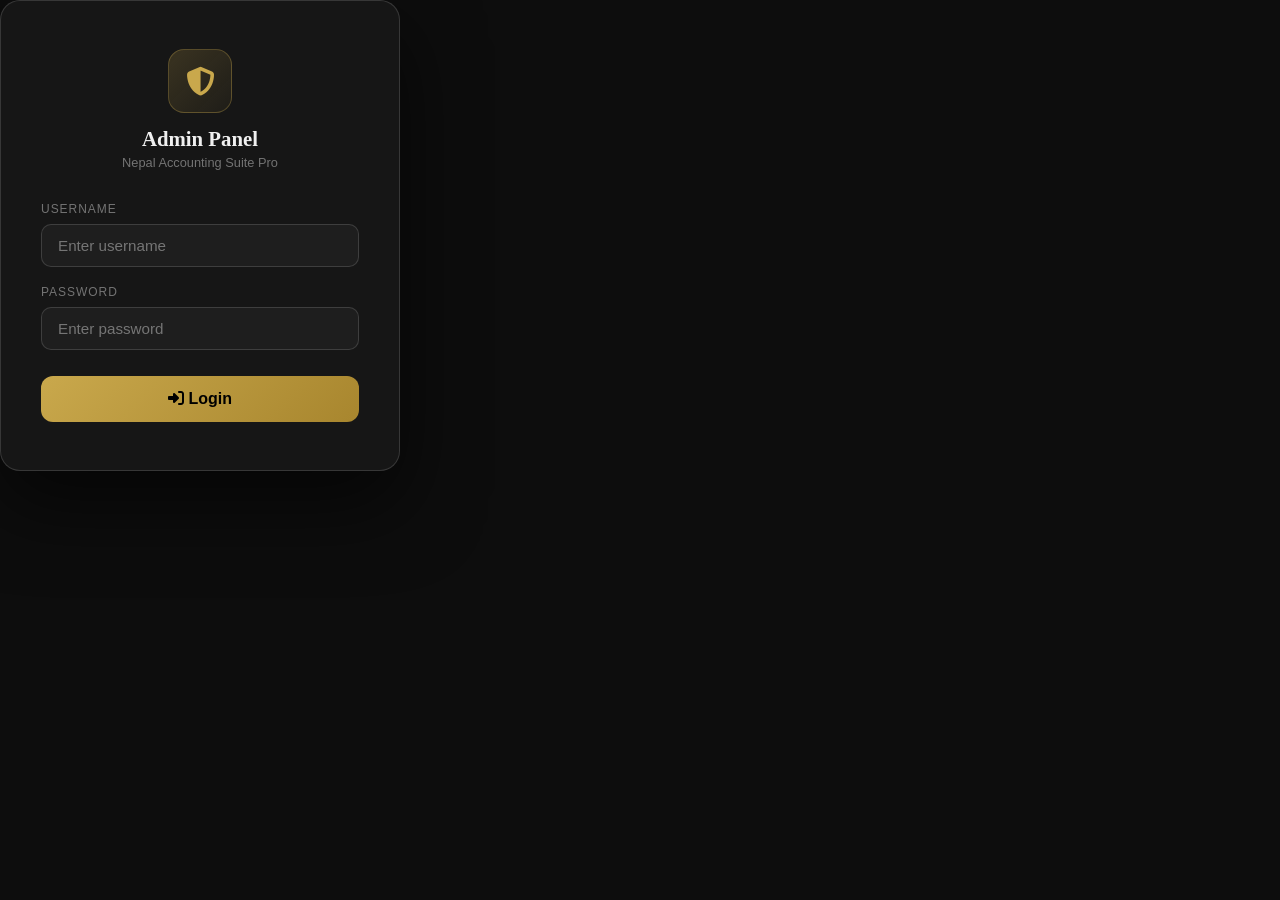
==== admin.html @ 97085c72 "Create admin.html" ====
<!DOCTYPE html>

<html lang="en">
<head>
  <meta charset="UTF-8" />
  <meta name="viewport" content="width=device-width, initial-scale=1.0" />
  <title>Admin Panel | Nepal Accounting Suite</title>
  <link rel="stylesheet" href="https://cdnjs.cloudflare.com/ajax/libs/font-awesome/6.4.2/css/all.min.css" />
  <style>
    :root {
      --bg: #0d0d0d;
      --card: #161616;
      --card2: #1e1e1e;
      --border: rgba(255,255,255,.08);
      --border2: rgba(255,255,255,.14);
      --gold: #c9a84c;
      --gold2: #e8c96a;
      --green: #4caf7d;
      --red: #e05a5a;
      --blue: #5a9ee0;
      --white: #f0f0f0;
      --muted: rgba(255,255,255,.4);
      --ff-head: 'Georgia', serif;
      --ff-body: 'Segoe UI', sans-serif;
      --ff-mono: 'Courier New', monospace;
    }
    * { box-sizing: border-box; margin: 0; padding: 0; }
    body { background: var(--bg); color: var(--white); font-family: var(--ff-body); min-height: 100vh; }

```
/* ── LOGIN SCREEN ── */
#login-screen {
  position: fixed; inset: 0; background: var(--bg);
  display: flex; align-items: center; justify-content: center;
  z-index: 9999; flex-direction: column; gap: 0;
}
.login-box {
  background: var(--card); border: 1px solid var(--border2);
  border-radius: 20px; padding: 48px 40px; width: 100%; max-width: 400px;
  box-shadow: 0 32px 80px rgba(0,0,0,.6);
}
.login-logo {
  text-align: center; margin-bottom: 32px;
}
.login-logo .ll-icon {
  width: 64px; height: 64px; border-radius: 16px;
  background: linear-gradient(135deg, rgba(201,168,76,.2), rgba(201,168,76,.05));
  border: 1px solid rgba(201,168,76,.3);
  display: flex; align-items: center; justify-content: center;
  font-size: 1.8rem; margin: 0 auto 14px; color: var(--gold);
}
.login-logo h2 { font-family: var(--ff-head); font-size: 1.3rem; color: var(--white); }
.login-logo p { font-size: .8rem; color: var(--muted); margin-top: 4px; }
.login-fg { margin-bottom: 18px; }
.login-fg label { display: block; font-size: .75rem; color: var(--muted); text-transform: uppercase; letter-spacing: .08em; margin-bottom: 8px; }
.login-fg input {
  width: 100%; background: var(--card2); border: 1px solid var(--border2);
  border-radius: 10px; padding: 12px 16px; color: var(--white);
  font-size: .95rem; outline: none; transition: border-color .2s;
}
.login-fg input:focus { border-color: var(--gold); }
.login-btn {
  width: 100%; padding: 14px; border-radius: 12px;
  background: linear-gradient(135deg, var(--gold), #a8862e);
  border: none; color: #000; font-weight: 700; font-size: 1rem;
  cursor: pointer; transition: all .2s; margin-top: 8px;
}
.login-btn:hover { transform: translateY(-2px); box-shadow: 0 8px 24px rgba(201,168,76,.3); }
.login-err { color: var(--red); font-size: .82rem; text-align: center; margin-top: 12px; display: none; }

/* ── ADMIN LAYOUT ── */
#admin-panel { display: none; }
.admin-nav {
  background: var(--card); border-bottom: 1px solid var(--border);
  padding: 14px 28px; display: flex; align-items: center;
  justify-content: space-between; position: sticky; top: 0; z-index: 100;
}
.admin-nav .an-logo { font-family: var(--ff-head); font-size: 1.1rem; color: var(--gold); display: flex; align-items: center; gap: 10px; }
.admin-nav .an-logo i { font-size: .9rem; }
.admin-nav .an-right { display: flex; align-items: center; gap: 12px; }
.an-fy-badge { background: rgba(201,168,76,.12); border: 1px solid rgba(201,168,76,.25); border-radius: 20px; padding: 4px 14px; font-size: .75rem; color: var(--gold); font-weight: 600; }
.btn-logout { background: rgba(224,90,90,.1); border: 1px solid rgba(224,90,90,.2); color: var(--red); border-radius: 8px; padding: 7px 14px; font-size: .78rem; cursor: pointer; transition: all .2s; }
.btn-logout:hover { background: rgba(224,90,90,.2); }
.btn-save-all { background: linear-gradient(135deg, var(--gold), #a8862e); border: none; color: #000; border-radius: 8px; padding: 8px 20px; font-size: .82rem; font-weight: 700; cursor: pointer; transition: all .2s; display: flex; align-items: center; gap: 6px; }
.btn-save-all:hover { transform: translateY(-1px); box-shadow: 0 4px 16px rgba(201,168,76,.3); }

.admin-body { max-width: 1100px; margin: 0 auto; padding: 32px 24px; }

/* Alert banner */
.alert-banner {
  background: rgba(76,175,125,.08); border: 1px solid rgba(76,175,125,.2);
  border-radius: 12px; padding: 14px 20px; display: flex; align-items: center;
  gap: 12px; margin-bottom: 28px; font-size: .85rem; color: var(--green);
  display: none;
}
.alert-banner.show { display: flex; }

/* Section cards */
.admin-section { margin-bottom: 28px; }
.as-header {
  display: flex; align-items: center; justify-content: space-between;
  margin-bottom: 16px;
}
.as-title {
  display: flex; align-items: center; gap: 10px;
  font-family: var(--ff-head); font-size: 1.05rem; color: var(--white);
}
.as-title i { color: var(--gold); font-size: .9rem; }
.as-badge { font-size: .68rem; color: var(--muted); background: var(--card2); border: 1px solid var(--border); border-radius: 20px; padding: 3px 10px; }

.admin-card {
  background: var(--card); border: 1px solid var(--border);
  border-radius: 16px; padding: 24px; transition: border-color .2s;
}
.admin-card:hover { border-color: rgba(201,168,76,.2); }

/* Form fields */
.ag { display: grid; gap: 16px; }
.ag-2 { grid-template-columns: 1fr 1fr; }
.ag-3 { grid-template-columns: 1fr 1fr 1fr; }
.ag-4 { grid-template-columns: 1fr 1fr 1fr 1fr; }
.fg { }
.fg label {
  display: block; font-size: .72rem; color: var(--muted);
  text-transform: uppercase; letter-spacing: .08em; margin-bottom: 8px;
}
.fg input, .fg select {
  width: 100%; background: var(--card2); border: 1px solid var(--border2);
  border-radius: 10px; padding: 10px 14px; color: var(--white);
  font-size: .92rem; outline: none; transition: border-color .2s;
}
.fg input:focus, .fg select:focus { border-color: var(--gold); }
.fg .hint { font-size: .7rem; color: var(--muted); margin-top: 5px; }

/* Slab table */
.slab-table { width: 100%; border-collapse: collapse; margin-top: 8px; }
.slab-table th { font-size: .68rem; color: var(--muted); text-transform: uppercase; letter-spacing: .06em; padding: 8px 12px; text-align: left; border-bottom: 1px solid var(--border); }
.slab-table td { padding: 8px 12px; border-bottom: 1px solid rgba(255,255,255,.03); }
.slab-table input {
  background: var(--card2); border: 1px solid var(--border2); border-radius: 8px;
  padding: 7px 10px; color: var(--white); font-size: .85rem; width: 100%;
  outline: none; transition: border-color .2s;
}
.slab-table input:focus { border-color: var(--gold); }
.slab-row-label { font-size: .82rem; color: var(--muted); }

/* TDS rows */
.tds-grid { display: grid; grid-template-columns: 1fr 1fr; gap: 12px; }
.tds-item { background: var(--card2); border: 1px solid var(--border); border-radius: 10px; padding: 14px; }
.tds-item label { font-size: .7rem; color: var(--muted); text-transform: uppercase; letter-spacing: .06em; margin-bottom: 8px; display: block; }
.tds-item input {
  width: 100%; background: var(--bg); border: 1px solid var(--border2);
  border-radius: 8px; padding: 8px 12px; color: var(--gold);
  font-size: 1rem; font-weight: 700; font-family: var(--ff-mono);
  outline: none; transition: border-color .2s;
}
.tds-item input:focus { border-color: var(--gold); }

/* Divider */
.divider { height: 1px; background: var(--border); margin: 20px 0; }

/* Toast */
.toast {
  position: fixed; bottom: 30px; left: 50%;
  transform: translateX(-50%) translateY(20px);
  background: var(--card2); border: 1px solid rgba(76,175,125,.3);
  border-radius: 12px; padding: 12px 24px; font-size: .85rem;
  color: var(--green); z-index: 9999; opacity: 0;
  transition: all .3s; pointer-events: none;
  display: flex; align-items: center; gap: 8px;
  box-shadow: 0 8px 32px rgba(0,0,0,.5);
}
.toast.show { opacity: 1; transform: translateX(-50%) translateY(0); }

/* Change log */
.changelog { background: var(--card2); border: 1px solid var(--border); border-radius: 12px; padding: 16px; margin-top: 16px; max-height: 200px; overflow-y: auto; }
.changelog-item { font-size: .78rem; color: var(--muted); padding: 4px 0; border-bottom: 1px solid rgba(255,255,255,.03); display: flex; justify-content: space-between; }
.changelog-item span { color: var(--gold); }
.changelog-empty { font-size: .78rem; color: var(--muted); text-align: center; padding: 20px; }

/* Reset button */
.btn-reset { background: rgba(224,90,90,.08); border: 1px solid rgba(224,90,90,.15); color: var(--red); border-radius: 8px; padding: 7px 14px; font-size: .75rem; cursor: pointer; transition: all .2s; }
.btn-reset:hover { background: rgba(224,90,90,.15); }

@media(max-width: 640px) {
  .ag-2, .ag-3, .ag-4 { grid-template-columns: 1fr; }
  .tds-grid { grid-template-columns: 1fr; }
  .admin-body { padding: 16px; }
  .login-box { padding: 32px 24px; margin: 16px; }
}
```

  </style>
</head>
<body>

<div id="toast" class="toast"><i class="fas fa-check-circle"></i><span id="toast-msg">Saved!</span></div>

<!-- ══ LOGIN SCREEN ══ -->

<div id="login-screen">
  <div class="login-box">
    <div class="login-logo">
      <div class="ll-icon"><i class="fas fa-shield-alt"></i></div>
      <h2>Admin Panel</h2>
      <p>Nepal Accounting Suite Pro</p>
    </div>
    <div class="login-fg">
      <label>Username</label>
      <input type="text" id="login-user" placeholder="Enter username" autocomplete="off" />
    </div>
    <div class="login-fg">
      <label>Password</label>
      <input type="password" id="login-pass" placeholder="Enter password" />
    </div>
    <button class="login-btn" onclick="doLogin()"><i class="fas fa-sign-in-alt"></i> Login</button>
    <div class="login-err" id="login-err">❌ Invalid username or password!</div>
  </div>
</div>

<!-- ══ ADMIN PANEL ══ -->

<div id="admin-panel">

  <!-- NAV -->

  <div class="admin-nav">
    <div class="an-logo">
      <i class="fas fa-cog"></i>
      Nepal Accounting Suite — Admin Panel
    </div>
    <div class="an-right">
      <span class="an-fy-badge" id="nav-fy">FY 2082/83</span>
      <button class="btn-save-all" onclick="saveAll()">
        <i class="fas fa-save"></i> Save All Changes
      </button>
      <button class="btn-logout" onclick="doLogout()">
        <i class="fas fa-sign-out-alt"></i> Logout
      </button>
    </div>
  </div>

  <div class="admin-body">

```
<!-- Success alert -->
<div class="alert-banner" id="save-alert">
  <i class="fas fa-check-circle" style="font-size:1.2rem"></i>
  <div>
    <strong>Changes saved successfully!</strong>
    <div style="font-size:.78rem;opacity:.8;margin-top:2px;">ai.html ले अब नयाँ rates use गर्नेछ। Page reload गर्नुस्।</div>
  </div>
</div>

<!-- ══ FISCAL YEAR ══ -->
<div class="admin-section">
  <div class="as-header">
    <div class="as-title"><i class="fas fa-calendar-alt"></i> Fiscal Year Settings</div>
    <span class="as-badge">General</span>
  </div>
  <div class="admin-card">
    <div class="ag ag-3">
      <div class="fg">
        <label>Current Fiscal Year (BS)</label>
        <input type="text" id="cfg-fy" placeholder="2082/83" />
        <div class="hint">e.g. 2082/83</div>
      </div>
      <div class="fg">
        <label>FY Start Date (BS)</label>
        <input type="text" id="cfg-fy-start" placeholder="Shrawan 1, 2082" />
      </div>
      <div class="fg">
        <label>FY End Date (BS)</label>
        <input type="text" id="cfg-fy-end" placeholder="Ashadh 31, 2083" />
      </div>
    </div>
  </div>
</div>

<!-- ══ VAT ══ -->
<div class="admin-section">
  <div class="as-header">
    <div class="as-title"><i class="fas fa-receipt"></i> VAT Settings</div>
    <span class="as-badge">VAT Act</span>
  </div>
  <div class="admin-card">
    <div class="ag ag-3">
      <div class="fg">
        <label>VAT Rate %</label>
        <input type="number" id="cfg-vat" placeholder="13" step="0.01" min="0" max="100" />
        <div class="hint">Standard VAT rate</div>
      </div>
      <div class="fg">
        <label>VAT Filing Deadline (गते)</label>
        <input type="number" id="cfg-vat-deadline" placeholder="25" min="1" max="32" />
        <div class="hint">Monthly filing date</div>
      </div>
      <div class="fg">
        <label>Late Interest Rate % (p.a.)</label>
        <input type="number" id="cfg-vat-interest" placeholder="15" step="0.1" min="0" />
        <div class="hint">Annual interest on late payment</div>
      </div>
    </div>
    <div class="divider"></div>
    <div class="ag ag-2">
      <div class="fg">
        <label>Late Penalty Rate % (per month)</label>
        <input type="number" id="cfg-vat-penalty" placeholder="1" step="0.1" min="0" />
      </div>
      <div class="fg">
        <label>VAT Registration Threshold Rs</label>
        <input type="number" id="cfg-vat-threshold" placeholder="5000000" />
        <div class="hint">Annual turnover threshold</div>
      </div>
    </div>
  </div>
</div>

<!-- ══ TDS RATES ══ -->
<div class="admin-section">
  <div class="as-header">
    <div class="as-title"><i class="fas fa-percentage"></i> TDS Rates</div>
    <span class="as-badge">Income Tax Act 2058</span>
  </div>
  <div class="admin-card">
    <div class="tds-grid">
      <div class="tds-item">
        <label>Service — With VAT Bill %</label>
        <input type="number" id="cfg-tds-service-vat" step="0.1" min="0" />
      </div>
      <div class="tds-item">
        <label>Service — Without VAT Bill %</label>
        <input type="number" id="cfg-tds-service-novat" step="0.1" min="0" />
      </div>
      <div class="tds-item">
        <label>Rent %</label>
        <input type="number" id="cfg-tds-rent" step="0.1" min="0" />
      </div>
      <div class="tds-item">
        <label>Interest / Royalty %</label>
        <input type="number" id="cfg-tds-interest" step="0.1" min="0" />
      </div>
      <div class="tds-item">
        <label>Dividend %</label>
        <input type="number" id="cfg-tds-dividend" step="0.1" min="0" />
      </div>
      <div class="tds-item">
        <label>Natural Person Contract %</label>
        <input type="number" id="cfg-tds-person" step="0.1" min="0" />
      </div>
      <div class="tds-item">
        <label>Land/Building Rent %</label>
        <input type="number" id="cfg-tds-land" step="0.1" min="0" />
      </div>
      <div class="tds-item">
        <label>TDS Deposit Deadline (गते)</label>
        <input type="number" id="cfg-tds-deadline" min="1" max="32" />
      </div>
    </div>
  </div>
</div>

<!-- ══ INCOME TAX SLABS ══ -->
<div class="admin-section">
  <div class="as-header">
    <div class="as-title"><i class="fas fa-file-invoice-dollar"></i> Income Tax Slabs</div>
    <span class="as-badge">Income Tax Act 2058</span>
  </div>
  <div class="admin-card">

    <!-- Unmarried -->
    <div style="margin-bottom:20px;">
      <div style="font-size:.82rem;color:var(--gold);font-weight:600;margin-bottom:12px;"><i class="fas fa-user"></i> Unmarried / Single</div>
      <table class="slab-table">
        <thead>
          <tr>
            <th>Slab</th>
            <th>Up to Amount (Rs)</th>
            <th>Tax Rate %</th>
          </tr>
        </thead>
        <tbody id="slab-unmarried">
          <!-- Dynamically filled -->
        </tbody>
      </table>
    </div>

    <div class="divider"></div>

    <!-- Married -->
    <div>
      <div style="font-size:.82rem;color:var(--blue);font-weight:600;margin-bottom:12px;"><i class="fas fa-users"></i> Married / Couple</div>
      <table class="slab-table">
        <thead>
          <tr>
            <th>Slab</th>
            <th>Up to Amount (Rs)</th>
            <th>Tax Rate %</th>
          </tr>
        </thead>
        <tbody id="slab-married">
          <!-- Dynamically filled -->
        </tbody>
      </table>
    </div>

  </div>
</div>

<!-- ══ PF / SSF ══ -->
<div class="admin-section">
  <div class="as-header">
    <div class="as-title"><i class="fas fa-piggy-bank"></i> PF / SSF Rates</div>
    <span class="as-badge">Labor Act</span>
  </div>
  <div class="admin-card">
    <div class="ag ag-4">
      <div class="fg">
        <label>PF Employee %</label>
        <input type="number" id="cfg-pf-emp" step="0.1" min="0" />
        <div class="hint">Employee contribution</div>
      </div>
      <div class="fg">
        <label>PF Employer %</label>
        <input type="number" id="cfg-pf-empl" step="0.1" min="0" />
        <div class="hint">Employer contribution</div>
      </div>
      <div class="fg">
        <label>SSF Employee %</label>
        <input type="number" id="cfg-ssf-emp" step="0.1" min="0" />
      </div>
      <div class="fg">
        <label>SSF Employer %</label>
        <input type="number" id="cfg-ssf-empl" step="0.1" min="0" />
      </div>
    </div>
  </div>
</div>

<!-- ══ CORPORATE TAX ══ -->
<div class="admin-section">
  <div class="as-header">
    <div class="as-title"><i class="fas fa-building"></i> Corporate Tax Rates</div>
    <span class="as-badge">Income Tax Act</span>
  </div>
  <div class="admin-card">
    <div class="ag ag-3">
      <div class="fg">
        <label>Normal Company %</label>
        <input type="number" id="cfg-corp-normal" step="0.1" min="0" />
      </div>
      <div class="fg">
        <label>Special Industry %</label>
        <input type="number" id="cfg-corp-special" step="0.1" min="0" />
        <div class="hint">Manufacturing, IT, etc.</div>
      </div>
      <div class="fg">
        <label>Bank / Financial %</label>
        <input type="number" id="cfg-corp-bank" step="0.1" min="0" />
      </div>
    </div>
  </div>
</div>

<!-- ══ ADVANCE TAX ══ -->
<div class="admin-section">
  <div class="as-header">
    <div class="as-title"><i class="fas fa-calendar-check"></i> Advance Tax Schedule</div>
    <span class="as-badge">Quarterly</span>
  </div>
  <div class="admin-card">
    <div class="ag ag-3">
      <div class="fg">
        <label>Q1 Cumulative % (Poush end)</label>
        <input type="number" id="cfg-at-q1" step="1" min="0" max="100" />
      </div>
      <div class="fg">
        <label>Q2 Cumulative % (Chaitra end)</label>
        <input type="number" id="cfg-at-q2" step="1" min="0" max="100" />
      </div>
      <div class="fg">
        <label>Q3 Cumulative % (Ashadh end)</label>
        <input type="number" id="cfg-at-q3" step="1" min="0" max="100" />
      </div>
    </div>
  </div>
</div>

<!-- ══ DEPRECIATION RATES ══ -->
<div class="admin-section">
  <div class="as-header">
    <div class="as-title"><i class="fas fa-chart-line"></i> Depreciation Rates (WDV)</div>
    <span class="as-badge">Income Tax Act Schedule</span>
  </div>
  <div class="admin-card">
    <div class="ag ag-3">
      <div class="fg">
        <label>Building %</label>
        <input type="number" id="cfg-dep-building" step="0.1" min="0" />
      </div>
      <div class="fg">
        <label>Vehicle %</label>
        <input type="number" id="cfg-dep-vehicle" step="0.1" min="0" />
      </div>
      <div class="fg">
        <label>Machinery %</label>
        <input type="number" id="cfg-dep-machinery" step="0.1" min="0" />
      </div>
      <div class="fg">
        <label>Furniture / Computer %</label>
        <input type="number" id="cfg-dep-furniture" step="0.1" min="0" />
      </div>
      <div class="fg">
        <label>Intangibles %</label>
        <input type="number" id="cfg-dep-intangible" step="0.1" min="0" />
      </div>
    </div>
  </div>
</div>

<!-- ══ NPA RATES ══ -->
<div class="admin-section">
  <div class="as-header">
    <div class="as-title"><i class="fas fa-exclamation-triangle"></i> NPA Provision Rates</div>
    <span class="as-badge">NRB Guidelines</span>
  </div>
  <div class="admin-card">
    <div class="ag ag-3">
      <div class="fg">
        <label>Pass (< 30 days) %</label>
        <input type="number" id="cfg-npa-pass" step="0.1" min="0" />
      </div>
      <div class="fg">
        <label>Watchlist (30-90 days) %</label>
        <input type="number" id="cfg-npa-watch" step="0.1" min="0" />
      </div>
      <div class="fg">
        <label>Substandard (90-180 days) %</label>
        <input type="number" id="cfg-npa-sub" step="0.1" min="0" />
      </div>
      <div class="fg">
        <label>Doubtful (180-365 days) %</label>
        <input type="number" id="cfg-npa-doubt" step="0.1" min="0" />
      </div>
      <div class="fg">
        <label>Bad/Loss (> 365 days) %</label>
        <input type="number" id="cfg-npa-bad" step="0.1" min="0" />
      </div>
    </div>
  </div>
</div>

<!-- ══ CHANGE LOG ══ -->
<div class="admin-section">
  <div class="as-header">
    <div class="as-title"><i class="fas fa-history"></i> Change Log</div>
    <button class="btn-reset" onclick="clearLog()"><i class="fas fa-trash"></i> Clear Log</button>
  </div>
  <div class="changelog" id="changelog">
    <div class="changelog-empty">No changes yet.</div>
  </div>
</div>

<!-- Reset to defaults -->
<div style="text-align:center;margin-top:8px;margin-bottom:40px;">
  <button class="btn-reset" onclick="resetDefaults()" style="padding:10px 24px;">
    <i class="fas fa-undo"></i> Reset All to Default Values
  </button>
</div>
```

  </div>
</div>

<script>
/* ══ DEFAULT VALUES ══ */
const DEFAULTS = {
  fy: '2082/83',
  fyStart: 'Shrawan 1, 2082',
  fyEnd: 'Ashadh 31, 2083',

  vat: 13,
  vatDeadline: 25,
  vatInterest: 15,
  vatPenalty: 1,
  vatThreshold: 5000000,

  tdsServiceVat: 1.5,
  tdsServiceNoVat: 15,
  tdsRent: 10,
  tdsInterest: 15,
  tdsDividend: 5,
  tdsPerson: 25,
  tdsLand: 1,
  tdsDeadline: 25,

  slabsU: [
    { label: 'Slab 1', upto: 500000, rate: 1 },
    { label: 'Slab 2', upto: 200000, rate: 10 },
    { label: 'Slab 3', upto: 300000, rate: 20 },
    { label: 'Slab 4', upto: 1000000, rate: 30 },
    { label: 'Slab 5', upto: 3000000, rate: 36 },
    { label: 'Slab 6 (Above)', upto: 0, rate: 39 },
  ],
  slabsM: [
    { label: 'Slab 1', upto: 600000, rate: 1 },
    { label: 'Slab 2', upto: 200000, rate: 10 },
    { label: 'Slab 3', upto: 300000, rate: 20 },
    { label: 'Slab 4', upto: 900000, rate: 30 },
    { label: 'Slab 5', upto: 3000000, rate: 36 },
    { label: 'Slab 6 (Above)', upto: 0, rate: 39 },
  ],

  pfEmp: 11,
  pfEmpl: 20,
  ssfEmp: 11,
  ssfEmpl: 20,

  corpNormal: 25,
  corpSpecial: 20,
  corpBank: 30,

  atQ1: 40,
  atQ2: 70,
  atQ3: 100,

  depBuilding: 5,
  depVehicle: 20,
  depMachinery: 15,
  depFurniture: 25,
  depIntangible: 7,

  npaPass: 1,
  npaWatch: 5,
  npaSub: 25,
  npaDoubt: 50,
  npaBad: 100,
};

/* ══ AUTH ══ */
const ADMIN_USER = 'kushal';
const ADMIN_PASS = 'kushal';

function doLogin() {
  const user = document.getElementById('login-user').value.trim();
  const pass = document.getElementById('login-pass').value.trim();
  if (user === ADMIN_USER && pass === ADMIN_PASS) {
    document.getElementById('login-screen').style.display = 'none';
    document.getElementById('admin-panel').style.display = 'block';
    loadValues();
  } else {
    document.getElementById('login-err').style.display = 'block';
    setTimeout(() => document.getElementById('login-err').style.display = 'none', 3000);
  }
}

document.addEventListener('keypress', e => {
  if (e.key === 'Enter' && document.getElementById('login-screen').style.display !== 'none') doLogin();
});

function doLogout() {
  document.getElementById('login-screen').style.display = 'flex';
  document.getElementById('admin-panel').style.display = 'none';
  document.getElementById('login-user').value = '';
  document.getElementById('login-pass').value = '';
}

/* ══ LOAD VALUES ══ */
function loadValues() {
  const cfg = JSON.parse(localStorage.getItem('naps_config') || 'null') || DEFAULTS;

  document.getElementById('cfg-fy').value = cfg.fy || DEFAULTS.fy;
  document.getElementById('cfg-fy-start').value = cfg.fyStart || DEFAULTS.fyStart;
  document.getElementById('cfg-fy-end').value = cfg.fyEnd || DEFAULTS.fyEnd;

  document.getElementById('cfg-vat').value = cfg.vat ?? DEFAULTS.vat;
  document.getElementById('cfg-vat-deadline').value = cfg.vatDeadline ?? DEFAULTS.vatDeadline;
  document.getElementById('cfg-vat-interest').value = cfg.vatInterest ?? DEFAULTS.vatInterest;
  document.getElementById('cfg-vat-penalty').value = cfg.vatPenalty ?? DEFAULTS.vatPenalty;
  document.getElementById('cfg-vat-threshold').value = cfg.vatThreshold ?? DEFAULTS.vatThreshold;

  document.getElementById('cfg-tds-service-vat').value = cfg.tdsServiceVat ?? DEFAULTS.tdsServiceVat;
  document.getElementById('cfg-tds-service-novat').value = cfg.tdsServiceNoVat ?? DEFAULTS.tdsServiceNoVat;
  document.getElementById('cfg-tds-rent').value = cfg.tdsRent ?? DEFAULTS.tdsRent;
  document.getElementById('cfg-tds-interest').value = cfg.tdsInterest ?? DEFAULTS.tdsInterest;
  document.getElementById('cfg-tds-dividend').value = cfg.tdsDividend ?? DEFAULTS.tdsDividend;
  document.getElementById('cfg-tds-person').value = cfg.tdsPerson ?? DEFAULTS.tdsPerson;
  document.getElementById('cfg-tds-land').value = cfg.tdsLand ?? DEFAULTS.tdsLand;
  document.getElementById('cfg-tds-deadline').value = cfg.tdsDeadline ?? DEFAULTS.tdsDeadline;

  document.getElementById('cfg-pf-emp').value = cfg.pfEmp ?? DEFAULTS.pfEmp;
  document.getElementById('cfg-pf-empl').value = cfg.pfEmpl ?? DEFAULTS.pfEmpl;
  document.getElementById('cfg-ssf-emp').value = cfg.ssfEmp ?? DEFAULTS.ssfEmp;
  document.getElementById('cfg-ssf-empl').value = cfg.ssfEmpl ?? DEFAULTS.ssfEmpl;

  document.getElementById('cfg-corp-normal').value = cfg.corpNormal ?? DEFAULTS.corpNormal;
  document.getElementById('cfg-corp-special').value = cfg.corpSpecial ?? DEFAULTS.corpSpecial;
  document.getElementById('cfg-corp-bank').value = cfg.corpBank ?? DEFAULTS.corpBank;

  document.getElementById('cfg-at-q1').value = cfg.atQ1 ?? DEFAULTS.atQ1;
  document.getElementById('cfg-at-q2').value = cfg.atQ2 ?? DEFAULTS.atQ2;
  document.getElementById('cfg-at-q3').value = cfg.atQ3 ?? DEFAULTS.atQ3;

  document.getElementById('cfg-dep-building').value = cfg.depBuilding ?? DEFAULTS.depBuilding;
  document.getElementById('cfg-dep-vehicle').value = cfg.depVehicle ?? DEFAULTS.depVehicle;
  document.getElementById('cfg-dep-machinery').value = cfg.depMachinery ?? DEFAULTS.depMachinery;
  document.getElementById('cfg-dep-furniture').value = cfg.depFurniture ?? DEFAULTS.depFurniture;
  document.getElementById('cfg-dep-intangible').value = cfg.depIntangible ?? DEFAULTS.depIntangible;

  document.getElementById('cfg-npa-pass').value = cfg.npaPass ?? DEFAULTS.npaPass;
  document.getElementById('cfg-npa-watch').value = cfg.npaWatch ?? DEFAULTS.npaWatch;
  document.getElementById('cfg-npa-sub').value = cfg.npaSub ?? DEFAULTS.npaSub;
  document.getElementById('cfg-npa-doubt').value = cfg.npaDoubt ?? DEFAULTS.npaDoubt;
  document.getElementById('cfg-npa-bad').value = cfg.npaBad ?? DEFAULTS.npaBad;

  // Build slab tables
  buildSlabTable('slab-unmarried', cfg.slabsU || DEFAULTS.slabsU);
  buildSlabTable('slab-married', cfg.slabsM || DEFAULTS.slabsM);

  // Update nav FY
  document.getElementById('nav-fy').textContent = 'FY ' + (cfg.fy || DEFAULTS.fy);

  // Load changelog
  renderChangelog();
}

/* ══ SLAB TABLE ══ */
function buildSlabTable(tbodyId, slabs) {
  const tbody = document.getElementById(tbodyId);
  tbody.innerHTML = slabs.map((s, i) => `
    <tr>
      <td class="slab-row-label">${s.label}</td>
      <td><input type="number" id="${tbodyId}-upto-${i}" value="${s.upto}" placeholder="${i === slabs.length-1 ? 'Infinity' : s.upto}" min="0" ${i === slabs.length-1 ? 'disabled style="opacity:.4"' : ''} /></td>
      <td><input type="number" id="${tbodyId}-rate-${i}" value="${s.rate}" step="0.1" min="0" max="100" /></td>
    </tr>`).join('');
}

function getSlabValues(tbodyId, count) {
  const labels = ['Slab 1','Slab 2','Slab 3','Slab 4','Slab 5','Slab 6 (Above)'];
  return Array.from({length: count}, (_, i) => ({
    label: labels[i],
    upto: parseFloat(document.getElementById(`${tbodyId}-upto-${i}`)?.value) || 0,
    rate: parseFloat(document.getElementById(`${tbodyId}-rate-${i}`)?.value) || 0,
  }));
}

/* ══ SAVE ALL ══ */
function saveAll() {
  const cfg = {
    fy: document.getElementById('cfg-fy').value || DEFAULTS.fy,
    fyStart: document.getElementById('cfg-fy-start').value,
    fyEnd: document.getElementById('cfg-fy-end').value,

    vat: parseFloat(document.getElementById('cfg-vat').value) || DEFAULTS.vat,
    vatDeadline: parseInt(document.getElementById('cfg-vat-deadline').value) || 25,
    vatInterest: parseFloat(document.getElementById('cfg-vat-interest').value) || 15,
    vatPenalty: parseFloat(document.getElementById('cfg-vat-penalty').value) || 1,
    vatThreshold: parseFloat(document.getElementById('cfg-vat-threshold').value) || 5000000,

    tdsServiceVat: parseFloat(document.getElementById('cfg-tds-service-vat').value) || 1.5,
    tdsServiceNoVat: parseFloat(document.getElementById('cfg-tds-service-novat').value) || 15,
    tdsRent: parseFloat(document.getElementById('cfg-tds-rent').value) || 10,
    tdsInterest: parseFloat(document.getElementById('cfg-tds-interest').value) || 15,
    tdsDividend: parseFloat(document.getElementById('cfg-tds-dividend').value) || 5,
    tdsPerson: parseFloat(document.getElementById('cfg-tds-person').value) || 25,
    tdsLand: parseFloat(document.getElementById('cfg-tds-land').value) || 1,
    tdsDeadline: parseInt(document.getElementById('cfg-tds-deadline').value) || 25,

    slabsU: getSlabValues('slab-unmarried', 6),
    slabsM: getSlabValues('slab-married', 6),

    pfEmp: parseFloat(document.getElementById('cfg-pf-emp').value) || 11,
    pfEmpl: parseFloat(document.getElementById('cfg-pf-empl').value) || 20,
    ssfEmp: parseFloat(document.getElementById('cfg-ssf-emp').value) || 11,
    ssfEmpl: parseFloat(document.getElementById('cfg-ssf-empl').value) || 20,

    corpNormal: parseFloat(document.getElementById('cfg-corp-normal').value) || 25,
    corpSpecial: parseFloat(document.getElementById('cfg-corp-special').value) || 20,
    corpBank: parseFloat(document.getElementById('cfg-corp-bank').value) || 30,

    atQ1: parseFloat(document.getElementById('cfg-at-q1').value) || 40,
    atQ2: parseFloat(document.getElementById('cfg-at-q2').value) || 70,
    atQ3: parseFloat(document.getElementById('cfg-at-q3').value) || 100,

    depBuilding: parseFloat(document.getElementById('cfg-dep-building').value) || 5,
    depVehicle: parseFloat(document.getElementById('cfg-dep-vehicle').value) || 20,
    depMachinery: parseFloat(document.getElementById('cfg-dep-machinery').value) || 15,
    depFurniture: parseFloat(document.getElementById('cfg-dep-furniture').value) || 25,
    depIntangible: parseFloat(document.getElementById('cfg-dep-intangible').value) || 7,

    npaPass: parseFloat(document.getElementById('cfg-npa-pass').value) || 1,
    npaWatch: parseFloat(document.getElementById('cfg-npa-watch').value) || 5,
    npaSub: parseFloat(document.getElementById('cfg-npa-sub').value) || 25,
    npaDoubt: parseFloat(document.getElementById('cfg-npa-doubt').value) || 50,
    npaBad: parseFloat(document.getElementById('cfg-npa-bad').value) || 100,

    savedAt: new Date().toLocaleString('en-GB'),
  };

  localStorage.setItem('naps_config', JSON.stringify(cfg));

  // Update nav
  document.getElementById('nav-fy').textContent = 'FY ' + cfg.fy;

  // Add to changelog
  addLog(`All rates saved — FY ${cfg.fy} | VAT ${cfg.vat}% | TDS ${cfg.tdsServiceVat}%`);

  // Show alert
  const alert = document.getElementById('save-alert');
  alert.classList.add('show');
  setTimeout(() => alert.classList.remove('show'), 4000);

  showToast('✓ All changes saved!');
}

/* ══ CHANGELOG ══ */
function addLog(msg) {
  const logs = JSON.parse(localStorage.getItem('naps_log') || '[]');
  logs.unshift({ msg, time: new Date().toLocaleString('en-GB') });
  if (logs.length > 20) logs.pop();
  localStorage.setItem('naps_log', JSON.stringify(logs));
  renderChangelog();
}

function renderChangelog() {
  const logs = JSON.parse(localStorage.getItem('naps_log') || '[]');
  const el = document.getElementById('changelog');
  if (logs.length === 0) {
    el.innerHTML = '<div class="changelog-empty">No changes yet.</div>';
    return;
  }
  el.innerHTML = logs.map(l => `
    <div class="changelog-item">
      <span>${l.msg}</span>
      <span style="color:var(--muted);font-size:.7rem">${l.time}</span>
    </div>`).join('');
}

function clearLog() {
  localStorage.removeItem('naps_log');
  renderChangelog();
  showToast('Log cleared!');
}

/* ══ RESET DEFAULTS ══ */
function resetDefaults() {
  if (!confirm('सबै rates default मा reset गर्ने? यो action undo हुँदैन!')) return;
  localStorage.removeItem('naps_config');
  loadValues();
  addLog('Reset to default values');
  showToast('Reset to defaults!');
}

/* ══ TOAST ══ */
function showToast(msg) {
  const t = document.getElementById('toast');
  document.getElementById('toast-msg').textContent = msg;
  t.classList.add('show');
  setTimeout(() => t.classList.remove('show'), 2500);
}
</script>

</body>
</html>
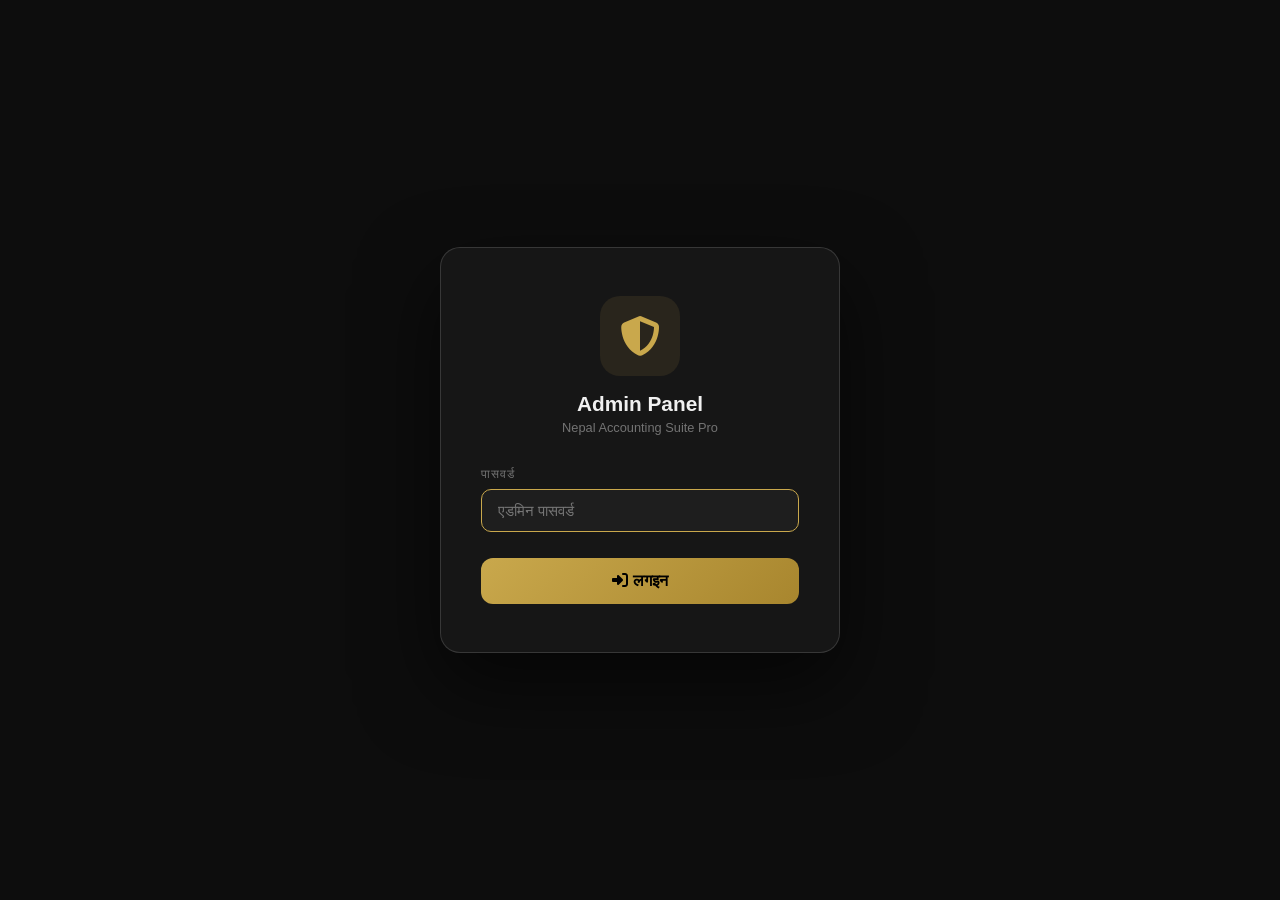
==== commit 62f182e8: "Update admin.html" ====
--- a/admin.html
+++ b/admin.html
@@ -1,10 +1,9 @@
 <!DOCTYPE html>
-
-<html lang="en">
+<html lang="ne">
 <head>
   <meta charset="UTF-8" />
   <meta name="viewport" content="width=device-width, initial-scale=1.0" />
-  <title>Admin Panel | Nepal Accounting Suite</title>
+  <title>Admin Panel - Nepal Accounting Suite</title>
   <link rel="stylesheet" href="https://cdnjs.cloudflare.com/ajax/libs/font-awesome/6.4.2/css/all.min.css" />
   <style>
     :root {
@@ -20,571 +19,469 @@
       --blue: #5a9ee0;
       --white: #f0f0f0;
       --muted: rgba(255,255,255,.4);
-      --ff-head: 'Georgia', serif;
-      --ff-body: 'Segoe UI', sans-serif;
-      --ff-mono: 'Courier New', monospace;
     }
     * { box-sizing: border-box; margin: 0; padding: 0; }
-    body { background: var(--bg); color: var(--white); font-family: var(--ff-body); min-height: 100vh; }
-
-```
-/* ── LOGIN SCREEN ── */
-#login-screen {
-  position: fixed; inset: 0; background: var(--bg);
-  display: flex; align-items: center; justify-content: center;
-  z-index: 9999; flex-direction: column; gap: 0;
-}
-.login-box {
-  background: var(--card); border: 1px solid var(--border2);
-  border-radius: 20px; padding: 48px 40px; width: 100%; max-width: 400px;
-  box-shadow: 0 32px 80px rgba(0,0,0,.6);
-}
-.login-logo {
-  text-align: center; margin-bottom: 32px;
-}
-.login-logo .ll-icon {
-  width: 64px; height: 64px; border-radius: 16px;
-  background: linear-gradient(135deg, rgba(201,168,76,.2), rgba(201,168,76,.05));
-  border: 1px solid rgba(201,168,76,.3);
-  display: flex; align-items: center; justify-content: center;
-  font-size: 1.8rem; margin: 0 auto 14px; color: var(--gold);
-}
-.login-logo h2 { font-family: var(--ff-head); font-size: 1.3rem; color: var(--white); }
-.login-logo p { font-size: .8rem; color: var(--muted); margin-top: 4px; }
-.login-fg { margin-bottom: 18px; }
-.login-fg label { display: block; font-size: .75rem; color: var(--muted); text-transform: uppercase; letter-spacing: .08em; margin-bottom: 8px; }
-.login-fg input {
-  width: 100%; background: var(--card2); border: 1px solid var(--border2);
-  border-radius: 10px; padding: 12px 16px; color: var(--white);
-  font-size: .95rem; outline: none; transition: border-color .2s;
-}
-.login-fg input:focus { border-color: var(--gold); }
-.login-btn {
-  width: 100%; padding: 14px; border-radius: 12px;
-  background: linear-gradient(135deg, var(--gold), #a8862e);
-  border: none; color: #000; font-weight: 700; font-size: 1rem;
-  cursor: pointer; transition: all .2s; margin-top: 8px;
-}
-.login-btn:hover { transform: translateY(-2px); box-shadow: 0 8px 24px rgba(201,168,76,.3); }
-.login-err { color: var(--red); font-size: .82rem; text-align: center; margin-top: 12px; display: none; }
-
-/* ── ADMIN LAYOUT ── */
-#admin-panel { display: none; }
-.admin-nav {
-  background: var(--card); border-bottom: 1px solid var(--border);
-  padding: 14px 28px; display: flex; align-items: center;
-  justify-content: space-between; position: sticky; top: 0; z-index: 100;
-}
-.admin-nav .an-logo { font-family: var(--ff-head); font-size: 1.1rem; color: var(--gold); display: flex; align-items: center; gap: 10px; }
-.admin-nav .an-logo i { font-size: .9rem; }
-.admin-nav .an-right { display: flex; align-items: center; gap: 12px; }
-.an-fy-badge { background: rgba(201,168,76,.12); border: 1px solid rgba(201,168,76,.25); border-radius: 20px; padding: 4px 14px; font-size: .75rem; color: var(--gold); font-weight: 600; }
-.btn-logout { background: rgba(224,90,90,.1); border: 1px solid rgba(224,90,90,.2); color: var(--red); border-radius: 8px; padding: 7px 14px; font-size: .78rem; cursor: pointer; transition: all .2s; }
-.btn-logout:hover { background: rgba(224,90,90,.2); }
-.btn-save-all { background: linear-gradient(135deg, var(--gold), #a8862e); border: none; color: #000; border-radius: 8px; padding: 8px 20px; font-size: .82rem; font-weight: 700; cursor: pointer; transition: all .2s; display: flex; align-items: center; gap: 6px; }
-.btn-save-all:hover { transform: translateY(-1px); box-shadow: 0 4px 16px rgba(201,168,76,.3); }
-
-.admin-body { max-width: 1100px; margin: 0 auto; padding: 32px 24px; }
-
-/* Alert banner */
-.alert-banner {
-  background: rgba(76,175,125,.08); border: 1px solid rgba(76,175,125,.2);
-  border-radius: 12px; padding: 14px 20px; display: flex; align-items: center;
-  gap: 12px; margin-bottom: 28px; font-size: .85rem; color: var(--green);
-  display: none;
-}
-.alert-banner.show { display: flex; }
-
-/* Section cards */
-.admin-section { margin-bottom: 28px; }
-.as-header {
-  display: flex; align-items: center; justify-content: space-between;
-  margin-bottom: 16px;
-}
-.as-title {
-  display: flex; align-items: center; gap: 10px;
-  font-family: var(--ff-head); font-size: 1.05rem; color: var(--white);
-}
-.as-title i { color: var(--gold); font-size: .9rem; }
-.as-badge { font-size: .68rem; color: var(--muted); background: var(--card2); border: 1px solid var(--border); border-radius: 20px; padding: 3px 10px; }
-
-.admin-card {
-  background: var(--card); border: 1px solid var(--border);
-  border-radius: 16px; padding: 24px; transition: border-color .2s;
-}
-.admin-card:hover { border-color: rgba(201,168,76,.2); }
-
-/* Form fields */
-.ag { display: grid; gap: 16px; }
-.ag-2 { grid-template-columns: 1fr 1fr; }
-.ag-3 { grid-template-columns: 1fr 1fr 1fr; }
-.ag-4 { grid-template-columns: 1fr 1fr 1fr 1fr; }
-.fg { }
-.fg label {
-  display: block; font-size: .72rem; color: var(--muted);
-  text-transform: uppercase; letter-spacing: .08em; margin-bottom: 8px;
-}
-.fg input, .fg select {
-  width: 100%; background: var(--card2); border: 1px solid var(--border2);
-  border-radius: 10px; padding: 10px 14px; color: var(--white);
-  font-size: .92rem; outline: none; transition: border-color .2s;
-}
-.fg input:focus, .fg select:focus { border-color: var(--gold); }
-.fg .hint { font-size: .7rem; color: var(--muted); margin-top: 5px; }
-
-/* Slab table */
-.slab-table { width: 100%; border-collapse: collapse; margin-top: 8px; }
-.slab-table th { font-size: .68rem; color: var(--muted); text-transform: uppercase; letter-spacing: .06em; padding: 8px 12px; text-align: left; border-bottom: 1px solid var(--border); }
-.slab-table td { padding: 8px 12px; border-bottom: 1px solid rgba(255,255,255,.03); }
-.slab-table input {
-  background: var(--card2); border: 1px solid var(--border2); border-radius: 8px;
-  padding: 7px 10px; color: var(--white); font-size: .85rem; width: 100%;
-  outline: none; transition: border-color .2s;
-}
-.slab-table input:focus { border-color: var(--gold); }
-.slab-row-label { font-size: .82rem; color: var(--muted); }
-
-/* TDS rows */
-.tds-grid { display: grid; grid-template-columns: 1fr 1fr; gap: 12px; }
-.tds-item { background: var(--card2); border: 1px solid var(--border); border-radius: 10px; padding: 14px; }
-.tds-item label { font-size: .7rem; color: var(--muted); text-transform: uppercase; letter-spacing: .06em; margin-bottom: 8px; display: block; }
-.tds-item input {
-  width: 100%; background: var(--bg); border: 1px solid var(--border2);
-  border-radius: 8px; padding: 8px 12px; color: var(--gold);
-  font-size: 1rem; font-weight: 700; font-family: var(--ff-mono);
-  outline: none; transition: border-color .2s;
-}
-.tds-item input:focus { border-color: var(--gold); }
-
-/* Divider */
-.divider { height: 1px; background: var(--border); margin: 20px 0; }
-
-/* Toast */
-.toast {
-  position: fixed; bottom: 30px; left: 50%;
-  transform: translateX(-50%) translateY(20px);
-  background: var(--card2); border: 1px solid rgba(76,175,125,.3);
-  border-radius: 12px; padding: 12px 24px; font-size: .85rem;
-  color: var(--green); z-index: 9999; opacity: 0;
-  transition: all .3s; pointer-events: none;
-  display: flex; align-items: center; gap: 8px;
-  box-shadow: 0 8px 32px rgba(0,0,0,.5);
-}
-.toast.show { opacity: 1; transform: translateX(-50%) translateY(0); }
-
-/* Change log */
-.changelog { background: var(--card2); border: 1px solid var(--border); border-radius: 12px; padding: 16px; margin-top: 16px; max-height: 200px; overflow-y: auto; }
-.changelog-item { font-size: .78rem; color: var(--muted); padding: 4px 0; border-bottom: 1px solid rgba(255,255,255,.03); display: flex; justify-content: space-between; }
-.changelog-item span { color: var(--gold); }
-.changelog-empty { font-size: .78rem; color: var(--muted); text-align: center; padding: 20px; }
-
-/* Reset button */
-.btn-reset { background: rgba(224,90,90,.08); border: 1px solid rgba(224,90,90,.15); color: var(--red); border-radius: 8px; padding: 7px 14px; font-size: .75rem; cursor: pointer; transition: all .2s; }
-.btn-reset:hover { background: rgba(224,90,90,.15); }
-
-@media(max-width: 640px) {
-  .ag-2, .ag-3, .ag-4 { grid-template-columns: 1fr; }
-  .tds-grid { grid-template-columns: 1fr; }
-  .admin-body { padding: 16px; }
-  .login-box { padding: 32px 24px; margin: 16px; }
-}
-```
-
+    body { background: var(--bg); color: var(--white); font-family: 'Segoe UI', sans-serif; }
+    
+    /* Login Screen */
+    #login-screen {
+      position: fixed; inset: 0; background: var(--bg);
+      display: flex; align-items: center; justify-content: center;
+      z-index: 9999;
+    }
+    .login-box {
+      background: var(--card); border: 1px solid var(--border2);
+      border-radius: 20px; padding: 48px 40px; width: 100%; max-width: 400px;
+      box-shadow: 0 32px 80px rgba(0,0,0,.6);
+    }
+    .login-logo { text-align: center; margin-bottom: 32px; }
+    .login-logo i { 
+      font-size: 2.5rem; color: var(--gold); 
+      background: rgba(201,168,76,.1); width: 80px; height: 80px;
+      border-radius: 20px; display: flex; align-items: center;
+      justify-content: center; margin: 0 auto 16px;
+    }
+    .login-logo h2 { font-size: 1.3rem; color: var(--white); }
+    .login-logo p { font-size: .8rem; color: var(--muted); margin-top: 4px; }
+    
+    .login-fg { margin-bottom: 18px; }
+    .login-fg label { 
+      display: block; font-size: .75rem; color: var(--muted); 
+      text-transform: uppercase; letter-spacing: .08em; margin-bottom: 8px; 
+    }
+    .login-fg input {
+      width: 100%; background: var(--card2); border: 1px solid var(--border2);
+      border-radius: 10px; padding: 12px 16px; color: var(--white);
+      font-size: .95rem; outline: none;
+    }
+    .login-fg input:focus { border-color: var(--gold); }
+    
+    .login-btn {
+      width: 100%; padding: 14px; border-radius: 12px;
+      background: linear-gradient(135deg, var(--gold), #a8862e);
+      border: none; color: #000; font-weight: 700; font-size: 1rem;
+      cursor: pointer; transition: all .2s; margin-top: 8px;
+    }
+    .login-btn:hover { transform: translateY(-2px); box-shadow: 0 8px 24px rgba(201,168,76,.3); }
+    .login-err { 
+      color: var(--red); font-size: .82rem; text-align: center; 
+      margin-top: 12px; display: none; 
+    }
+
+    /* Admin Panel */
+    #admin-panel { display: none; }
+    
+    .admin-nav {
+      background: var(--card); border-bottom: 1px solid var(--border);
+      padding: 14px 28px; display: flex; align-items: center;
+      justify-content: space-between; position: sticky; top: 0; z-index: 100;
+    }
+    .an-logo { 
+      font-family: 'Georgia', serif; font-size: 1.1rem; 
+      color: var(--gold); display: flex; align-items: center; gap: 10px; 
+    }
+    .an-right { display: flex; align-items: center; gap: 12px; }
+    .fy-badge { 
+      background: rgba(201,168,76,.12); border: 1px solid rgba(201,168,76,.25);
+      border-radius: 20px; padding: 4px 14px; font-size: .75rem; 
+      color: var(--gold); font-weight: 600; 
+    }
+    .btn-logout {
+      background: rgba(224,90,90,.1); border: 1px solid rgba(224,90,90,.2);
+      color: var(--red); border-radius: 8px; padding: 7px 14px;
+      font-size: .78rem; cursor: pointer; transition: all .2s;
+    }
+    .btn-logout:hover { background: rgba(224,90,90,.2); }
+    .btn-save-all {
+      background: linear-gradient(135deg, var(--gold), #a8862e);
+      border: none; color: #000; border-radius: 8px; padding: 8px 20px;
+      font-size: .82rem; font-weight: 700; cursor: pointer;
+      display: flex; align-items: center; gap: 6px;
+    }
+
+    .admin-body { max-width: 1200px; margin: 0 auto; padding: 32px 24px; }
+
+    /* Alert Banner */
+    .alert-banner {
+      background: rgba(76,175,125,.08); border: 1px solid rgba(76,175,125,.2);
+      border-radius: 12px; padding: 14px 20px; display: flex;
+      align-items: center; gap: 12px; margin-bottom: 28px;
+      font-size: .85rem; color: var(--green); display: none;
+    }
+    .alert-banner.show { display: flex; }
+
+    /* Sections */
+    .admin-section { margin-bottom: 28px; }
+    .as-header {
+      display: flex; align-items: center; justify-content: space-between;
+      margin-bottom: 16px;
+    }
+    .as-title {
+      display: flex; align-items: center; gap: 10px;
+      font-family: 'Georgia', serif; font-size: 1.05rem; color: var(--white);
+    }
+    .as-title i { color: var(--gold); font-size: .9rem; }
+    .as-badge { 
+      font-size: .68rem; color: var(--muted); background: var(--card2);
+      border: 1px solid var(--border); border-radius: 20px; padding: 3px 10px; 
+    }
+
+    .admin-card {
+      background: var(--card); border: 1px solid var(--border);
+      border-radius: 16px; padding: 24px;
+    }
+
+    /* Form Grid */
+    .grid { display: grid; gap: 16px; }
+    .grid-2 { grid-template-columns: 1fr 1fr; }
+    .grid-3 { grid-template-columns: 1fr 1fr 1fr; }
+    .grid-4 { grid-template-columns: repeat(4, 1fr); }
+    
+    .fg { }
+    .fg label {
+      display: block; font-size: .72rem; color: var(--muted);
+      text-transform: uppercase; letter-spacing: .08em; margin-bottom: 6px;
+    }
+    .fg input, .fg select {
+      width: 100%; background: var(--card2); border: 1px solid var(--border2);
+      border-radius: 10px; padding: 10px 14px; color: var(--white);
+      font-size: .92rem; outline: none;
+    }
+    .fg input:focus { border-color: var(--gold); }
+    .hint { font-size: .7rem; color: var(--muted); margin-top: 5px; }
+
+    /* TDS Grid */
+    .tds-grid { 
+      display: grid; 
+      grid-template-columns: repeat(auto-fill, minmax(200px, 1fr)); 
+      gap: 12px; 
+    }
+    .tds-item {
+      background: var(--card2); border: 1px solid var(--border);
+      border-radius: 10px; padding: 14px;
+    }
+    .tds-item label {
+      font-size: .7rem; color: var(--muted); text-transform: uppercase;
+      letter-spacing: .06em; margin-bottom: 8px; display: block;
+    }
+    .tds-item input {
+      width: 100%; background: var(--bg); border: 1px solid var(--border2);
+      border-radius: 8px; padding: 8px 12px; color: var(--gold);
+      font-size: 1rem; font-weight: 700; outline: none;
+    }
+
+    /* Slab Table */
+    .slab-table { width: 100%; border-collapse: collapse; }
+    .slab-table th {
+      font-size: .68rem; color: var(--muted); text-transform: uppercase;
+      padding: 8px 12px; text-align: left; border-bottom: 1px solid var(--border);
+    }
+    .slab-table td { padding: 8px 12px; border-bottom: 1px solid rgba(255,255,255,.03); }
+    .slab-table input {
+      background: var(--card2); border: 1px solid var(--border2);
+      border-radius: 6px; padding: 6px 10px; color: var(--white);
+      width: 100%; outline: none;
+    }
+    .slab-table input:focus { border-color: var(--gold); }
+
+    /* Changelog */
+    .changelog {
+      background: var(--card2); border: 1px solid var(--border);
+      border-radius: 12px; padding: 16px; max-height: 200px;
+      overflow-y: auto; margin-top: 16px;
+    }
+    .changelog-item {
+      font-size: .78rem; color: var(--muted); padding: 6px 0;
+      border-bottom: 1px solid rgba(255,255,255,.03);
+      display: flex; justify-content: space-between;
+    }
+    .changelog-item span { color: var(--gold); }
+    .changelog-empty { 
+      text-align: center; padding: 20px; color: var(--muted); 
+    }
+
+    .btn-reset {
+      background: rgba(224,90,90,.08); border: 1px solid rgba(224,90,90,.15);
+      color: var(--red); border-radius: 6px; padding: 6px 12px;
+      font-size: .75rem; cursor: pointer;
+    }
+
+    .toast {
+      position: fixed; bottom: 30px; left: 50%;
+      transform: translateX(-50%) translateY(20px);
+      background: var(--card2); border: 1px solid rgba(76,175,125,.3);
+      border-radius: 12px; padding: 12px 24px; font-size: .85rem;
+      color: var(--green); z-index: 9999; opacity: 0;
+      transition: all .3s; display: flex; align-items: center; gap: 8px;
+    }
+    .toast.show { opacity: 1; transform: translateX(-50%) translateY(0); }
+
+    @media (max-width: 768px) {
+      .grid-2, .grid-3, .grid-4 { grid-template-columns: 1fr; }
+      .tds-grid { grid-template-columns: 1fr; }
+    }
   </style>
 </head>
 <body>
 
-<div id="toast" class="toast"><i class="fas fa-check-circle"></i><span id="toast-msg">Saved!</span></div>
-
-<!-- ══ LOGIN SCREEN ══ -->
-
+<div id="toast" class="toast"><i class="fas fa-check-circle"></i><span id="toast-msg">सफल!</span></div>
+
+<!-- Login Screen -->
 <div id="login-screen">
   <div class="login-box">
     <div class="login-logo">
-      <div class="ll-icon"><i class="fas fa-shield-alt"></i></div>
+      <i class="fas fa-shield-alt"></i>
       <h2>Admin Panel</h2>
       <p>Nepal Accounting Suite Pro</p>
     </div>
     <div class="login-fg">
-      <label>Username</label>
-      <input type="text" id="login-user" placeholder="Enter username" autocomplete="off" />
-    </div>
-    <div class="login-fg">
-      <label>Password</label>
-      <input type="password" id="login-pass" placeholder="Enter password" />
-    </div>
-    <button class="login-btn" onclick="doLogin()"><i class="fas fa-sign-in-alt"></i> Login</button>
-    <div class="login-err" id="login-err">❌ Invalid username or password!</div>
+      <label>पासवर्ड</label>
+      <input type="password" id="login-pass" placeholder="एडमिन पासवर्ड" autofocus />
+    </div>
+    <button class="login-btn" onclick="doLogin()">
+      <i class="fas fa-sign-in-alt"></i> लगइन
+    </button>
+    <div class="login-err" id="login-err">❌ गलत पासवर्ड!</div>
   </div>
 </div>
 
-<!-- ══ ADMIN PANEL ══ -->
-
+<!-- Admin Panel -->
 <div id="admin-panel">
-
-  <!-- NAV -->
-
   <div class="admin-nav">
     <div class="an-logo">
       <i class="fas fa-cog"></i>
-      Nepal Accounting Suite — Admin Panel
+      <span>Nepal Accounting Suite — Admin</span>
     </div>
     <div class="an-right">
-      <span class="an-fy-badge" id="nav-fy">FY 2082/83</span>
+      <span class="fy-badge" id="nav-fy">FY 2082/83</span>
       <button class="btn-save-all" onclick="saveAll()">
-        <i class="fas fa-save"></i> Save All Changes
+        <i class="fas fa-save"></i> सेभ गर्नुहोस्
       </button>
       <button class="btn-logout" onclick="doLogout()">
-        <i class="fas fa-sign-out-alt"></i> Logout
+        <i class="fas fa-sign-out-alt"></i> लगआउट
       </button>
     </div>
   </div>
 
   <div class="admin-body">
-
-```
-<!-- Success alert -->
-<div class="alert-banner" id="save-alert">
-  <i class="fas fa-check-circle" style="font-size:1.2rem"></i>
-  <div>
-    <strong>Changes saved successfully!</strong>
-    <div style="font-size:.78rem;opacity:.8;margin-top:2px;">ai.html ले अब नयाँ rates use गर्नेछ। Page reload गर्नुस्।</div>
+    <div class="alert-banner" id="save-alert">
+      <i class="fas fa-check-circle"></i>
+      <div>
+        <strong>सेभ भयो!</strong>
+        <div style="font-size:.78rem;">नयाँ सेटिङ्हरू तुरुन्त प्रभावमा आउनेछ।</div>
+      </div>
+    </div>
+
+    <!-- Fiscal Year -->
+    <div class="admin-section">
+      <div class="as-header">
+        <div class="as-title"><i class="fas fa-calendar-alt"></i> Fiscal Year</div>
+      </div>
+      <div class="admin-card">
+        <div class="grid grid-3">
+          <div class="fg">
+            <label>चालु आर्थिक वर्ष</label>
+            <input type="text" id="cfg-fy" placeholder="2082/83" />
+            <div class="hint">जस्तै: 2082/83</div>
+          </div>
+          <div class="fg">
+            <label>सुरु मिति</label>
+            <input type="text" id="cfg-fy-start" placeholder="Shrawan 1, 2082" />
+          </div>
+          <div class="fg">
+            <label>अन्त्य मिति</label>
+            <input type="text" id="cfg-fy-end" placeholder="Ashadh 31, 2083" />
+          </div>
+        </div>
+      </div>
+    </div>
+
+    <!-- VAT Settings -->
+    <div class="admin-section">
+      <div class="as-header">
+        <div class="as-title"><i class="fas fa-receipt"></i> VAT (मूल्य अभिवृद्धि कर)</div>
+      </div>
+      <div class="admin-card">
+        <div class="grid grid-4">
+          <div class="fg">
+            <label>VAT दर %</label>
+            <input type="number" id="cfg-vat" step="0.01" min="0" max="100" />
+          </div>
+          <div class="fg">
+            <label>दाखिला मिति (गते)</label>
+            <input type="number" id="cfg-vat-deadline" min="1" max="32" />
+          </div>
+          <div class="fg">
+            <label>ब्याज दर % (वार्षिक)</label>
+            <input type="number" id="cfg-vat-interest" step="0.1" min="0" />
+          </div>
+          <div class="fg">
+            <label>जरिवाना % (मासिक)</label>
+            <input type="number" id="cfg-vat-penalty" step="0.1" min="0" />
+          </div>
+        </div>
+      </div>
+    </div>
+
+    <!-- TDS Rates -->
+    <div class="admin-section">
+      <div class="as-header">
+        <div class="as-title"><i class="fas fa-percentage"></i> TDS (कर कट्टी) दरहरू</div>
+      </div>
+      <div class="admin-card">
+        <div class="tds-grid">
+          <div class="tds-item">
+            <label>सेवा (भ्याट बिल सहित)</label>
+            <input type="number" id="cfg-tds-service-vat" step="0.1" min="0" />
+          </div>
+          <div class="tds-item">
+            <label>सेवा (भ्याट बिल बिना)</label>
+            <input type="number" id="cfg-tds-service-novat" step="0.1" min="0" />
+          </div>
+          <div class="tds-item">
+            <label>भाडा (Rent)</label>
+            <input type="number" id="cfg-tds-rent" step="0.1" min="0" />
+          </div>
+          <div class="tds-item">
+            <label>ब्याज / रोयल्टी</label>
+            <input type="number" id="cfg-tds-interest" step="0.1" min="0" />
+          </div>
+          <div class="tds-item">
+            <label>लाभांश (Dividend)</label>
+            <input type="number" id="cfg-tds-dividend" step="0.1" min="0" />
+          </div>
+          <div class="tds-item">
+            <label>प्राकृतिक व्यक्ति ठेक्का</label>
+            <input type="number" id="cfg-tds-person" step="0.1" min="0" />
+          </div>
+          <div class="tds-item">
+            <label>जग्गा/घर भाडा</label>
+            <input type="number" id="cfg-tds-land" step="0.1" min="0" />
+          </div>
+          <div class="tds-item">
+            <label>दाखिला मिति (गते)</label>
+            <input type="number" id="cfg-tds-deadline" min="1" max="32" />
+          </div>
+        </div>
+      </div>
+    </div>
+
+    <!-- Income Tax Slabs -->
+    <div class="admin-section">
+      <div class="as-header">
+        <div class="as-title"><i class="fas fa-file-invoice-dollar"></i> आयकर स्ल्याब</div>
+      </div>
+      <div class="admin-card">
+        <div style="margin-bottom:20px;">
+          <h4 style="color: var(--gold); margin-bottom:12px;"><i class="fas fa-user"></i> अविवाहित</h4>
+          <table class="slab-table" id="slab-unmarried-table">
+            <thead>
+              <tr><th>स्ल्याब</th><th>सम्म (रु.)</th><th>दर %</th></tr>
+            </thead>
+            <tbody id="slab-unmarried"></tbody>
+          </table>
+        </div>
+        <div>
+          <h4 style="color: var(--blue); margin-bottom:12px;"><i class="fas fa-users"></i> विवाहित</h4>
+          <table class="slab-table" id="slab-married-table">
+            <thead>
+              <tr><th>स्ल्याब</th><th>सम्म (रु.)</th><th>दर %</th></tr>
+            </thead>
+            <tbody id="slab-married"></tbody>
+          </table>
+        </div>
+      </div>
+    </div>
+
+    <!-- PF / SSF -->
+    <div class="admin-section">
+      <div class="as-header">
+        <div class="as-title"><i class="fas fa-piggy-bank"></i> PF / SSF</div>
+      </div>
+      <div class="admin-card">
+        <div class="grid grid-4">
+          <div class="fg"><label>PF कर्मचारी %</label><input type="number" id="cfg-pf-emp" step="0.1" /></div>
+          <div class="fg"><label>PF नियोक्ता %</label><input type="number" id="cfg-pf-empl" step="0.1" /></div>
+          <div class="fg"><label>SSF कर्मचारी %</label><input type="number" id="cfg-ssf-emp" step="0.1" /></div>
+          <div class="fg"><label>SSF नियोक्ता %</label><input type="number" id="cfg-ssf-empl" step="0.1" /></div>
+        </div>
+      </div>
+    </div>
+
+    <!-- Corporate Tax -->
+    <div class="admin-section">
+      <div class="as-header">
+        <div class="as-title"><i class="fas fa-building"></i> कर्पोरेट कर</div>
+      </div>
+      <div class="admin-card">
+        <div class="grid grid-3">
+          <div class="fg"><label>साधारण कम्पनी %</label><input type="number" id="cfg-corp-normal" step="0.1" /></div>
+          <div class="fg"><label>विशेष उद्योग %</label><input type="number" id="cfg-corp-special" step="0.1" /></div>
+          <div class="fg"><label>बैंक/वित्त %</label><input type="number" id="cfg-corp-bank" step="0.1" /></div>
+        </div>
+      </div>
+    </div>
+
+    <!-- Depreciation -->
+    <div class="admin-section">
+      <div class="as-header">
+        <div class="as-title"><i class="fas fa-chart-line"></i> ह्रासकट्टी दर (WDV)</div>
+      </div>
+      <div class="admin-card">
+        <div class="grid grid-3">
+          <div class="fg"><label>भवन %</label><input type="number" id="cfg-dep-building" step="0.1" /></div>
+          <div class="fg"><label>सवारी साधन %</label><input type="number" id="cfg-dep-vehicle" step="0.1" /></div>
+          <div class="fg"><label>मेसिनरी %</label><input type="number" id="cfg-dep-machinery" step="0.1" /></div>
+          <div class="fg"><label>फर्निचर/कम्प्युटर %</label><input type="number" id="cfg-dep-furniture" step="0.1" /></div>
+          <div class="fg"><label>अमूर्त सम्पत्ति %</label><input type="number" id="cfg-dep-intangible" step="0.1" /></div>
+        </div>
+      </div>
+    </div>
+
+    <!-- NPA -->
+    <div class="admin-section">
+      <div class="as-header">
+        <div class="as-title"><i class="fas fa-exclamation-triangle"></i> NPA प्रावधान</div>
+      </div>
+      <div class="admin-card">
+        <div class="grid grid-3">
+          <div class="fg"><label>Pass (<30 days) %</label><input type="number" id="cfg-npa-pass" step="0.1" /></div>
+          <div class="fg"><label>Watchlist %</label><input type="number" id="cfg-npa-watch" step="0.1" /></div>
+          <div class="fg"><label>Substandard %</label><input type="number" id="cfg-npa-sub" step="0.1" /></div>
+          <div class="fg"><label>Doubtful %</label><input type="number" id="cfg-npa-doubt" step="0.1" /></div>
+          <div class="fg"><label>Bad/Loss %</label><input type="number" id="cfg-npa-bad" step="0.1" /></div>
+        </div>
+      </div>
+    </div>
+
+    <!-- Changelog -->
+    <div class="admin-section">
+      <div class="as-header">
+        <div class="as-title"><i class="fas fa-history"></i> परिवर्तन लग</div>
+        <button class="btn-reset" onclick="clearLogs()"><i class="fas fa-trash"></i> लग मेट्नुहोस्</button>
+      </div>
+      <div class="changelog" id="changelog">
+        <div class="changelog-empty">कुनै परिवर्तन भएको छैन।</div>
+      </div>
+    </div>
   </div>
 </div>
 
-<!-- ══ FISCAL YEAR ══ -->
-<div class="admin-section">
-  <div class="as-header">
-    <div class="as-title"><i class="fas fa-calendar-alt"></i> Fiscal Year Settings</div>
-    <span class="as-badge">General</span>
-  </div>
-  <div class="admin-card">
-    <div class="ag ag-3">
-      <div class="fg">
-        <label>Current Fiscal Year (BS)</label>
-        <input type="text" id="cfg-fy" placeholder="2082/83" />
-        <div class="hint">e.g. 2082/83</div>
-      </div>
-      <div class="fg">
-        <label>FY Start Date (BS)</label>
-        <input type="text" id="cfg-fy-start" placeholder="Shrawan 1, 2082" />
-      </div>
-      <div class="fg">
-        <label>FY End Date (BS)</label>
-        <input type="text" id="cfg-fy-end" placeholder="Ashadh 31, 2083" />
-      </div>
-    </div>
-  </div>
-</div>
-
-<!-- ══ VAT ══ -->
-<div class="admin-section">
-  <div class="as-header">
-    <div class="as-title"><i class="fas fa-receipt"></i> VAT Settings</div>
-    <span class="as-badge">VAT Act</span>
-  </div>
-  <div class="admin-card">
-    <div class="ag ag-3">
-      <div class="fg">
-        <label>VAT Rate %</label>
-        <input type="number" id="cfg-vat" placeholder="13" step="0.01" min="0" max="100" />
-        <div class="hint">Standard VAT rate</div>
-      </div>
-      <div class="fg">
-        <label>VAT Filing Deadline (गते)</label>
-        <input type="number" id="cfg-vat-deadline" placeholder="25" min="1" max="32" />
-        <div class="hint">Monthly filing date</div>
-      </div>
-      <div class="fg">
-        <label>Late Interest Rate % (p.a.)</label>
-        <input type="number" id="cfg-vat-interest" placeholder="15" step="0.1" min="0" />
-        <div class="hint">Annual interest on late payment</div>
-      </div>
-    </div>
-    <div class="divider"></div>
-    <div class="ag ag-2">
-      <div class="fg">
-        <label>Late Penalty Rate % (per month)</label>
-        <input type="number" id="cfg-vat-penalty" placeholder="1" step="0.1" min="0" />
-      </div>
-      <div class="fg">
-        <label>VAT Registration Threshold Rs</label>
-        <input type="number" id="cfg-vat-threshold" placeholder="5000000" />
-        <div class="hint">Annual turnover threshold</div>
-      </div>
-    </div>
-  </div>
-</div>
-
-<!-- ══ TDS RATES ══ -->
-<div class="admin-section">
-  <div class="as-header">
-    <div class="as-title"><i class="fas fa-percentage"></i> TDS Rates</div>
-    <span class="as-badge">Income Tax Act 2058</span>
-  </div>
-  <div class="admin-card">
-    <div class="tds-grid">
-      <div class="tds-item">
-        <label>Service — With VAT Bill %</label>
-        <input type="number" id="cfg-tds-service-vat" step="0.1" min="0" />
-      </div>
-      <div class="tds-item">
-        <label>Service — Without VAT Bill %</label>
-        <input type="number" id="cfg-tds-service-novat" step="0.1" min="0" />
-      </div>
-      <div class="tds-item">
-        <label>Rent %</label>
-        <input type="number" id="cfg-tds-rent" step="0.1" min="0" />
-      </div>
-      <div class="tds-item">
-        <label>Interest / Royalty %</label>
-        <input type="number" id="cfg-tds-interest" step="0.1" min="0" />
-      </div>
-      <div class="tds-item">
-        <label>Dividend %</label>
-        <input type="number" id="cfg-tds-dividend" step="0.1" min="0" />
-      </div>
-      <div class="tds-item">
-        <label>Natural Person Contract %</label>
-        <input type="number" id="cfg-tds-person" step="0.1" min="0" />
-      </div>
-      <div class="tds-item">
-        <label>Land/Building Rent %</label>
-        <input type="number" id="cfg-tds-land" step="0.1" min="0" />
-      </div>
-      <div class="tds-item">
-        <label>TDS Deposit Deadline (गते)</label>
-        <input type="number" id="cfg-tds-deadline" min="1" max="32" />
-      </div>
-    </div>
-  </div>
-</div>
-
-<!-- ══ INCOME TAX SLABS ══ -->
-<div class="admin-section">
-  <div class="as-header">
-    <div class="as-title"><i class="fas fa-file-invoice-dollar"></i> Income Tax Slabs</div>
-    <span class="as-badge">Income Tax Act 2058</span>
-  </div>
-  <div class="admin-card">
-
-    <!-- Unmarried -->
-    <div style="margin-bottom:20px;">
-      <div style="font-size:.82rem;color:var(--gold);font-weight:600;margin-bottom:12px;"><i class="fas fa-user"></i> Unmarried / Single</div>
-      <table class="slab-table">
-        <thead>
-          <tr>
-            <th>Slab</th>
-            <th>Up to Amount (Rs)</th>
-            <th>Tax Rate %</th>
-          </tr>
-        </thead>
-        <tbody id="slab-unmarried">
-          <!-- Dynamically filled -->
-        </tbody>
-      </table>
-    </div>
-
-    <div class="divider"></div>
-
-    <!-- Married -->
-    <div>
-      <div style="font-size:.82rem;color:var(--blue);font-weight:600;margin-bottom:12px;"><i class="fas fa-users"></i> Married / Couple</div>
-      <table class="slab-table">
-        <thead>
-          <tr>
-            <th>Slab</th>
-            <th>Up to Amount (Rs)</th>
-            <th>Tax Rate %</th>
-          </tr>
-        </thead>
-        <tbody id="slab-married">
-          <!-- Dynamically filled -->
-        </tbody>
-      </table>
-    </div>
-
-  </div>
-</div>
-
-<!-- ══ PF / SSF ══ -->
-<div class="admin-section">
-  <div class="as-header">
-    <div class="as-title"><i class="fas fa-piggy-bank"></i> PF / SSF Rates</div>
-    <span class="as-badge">Labor Act</span>
-  </div>
-  <div class="admin-card">
-    <div class="ag ag-4">
-      <div class="fg">
-        <label>PF Employee %</label>
-        <input type="number" id="cfg-pf-emp" step="0.1" min="0" />
-        <div class="hint">Employee contribution</div>
-      </div>
-      <div class="fg">
-        <label>PF Employer %</label>
-        <input type="number" id="cfg-pf-empl" step="0.1" min="0" />
-        <div class="hint">Employer contribution</div>
-      </div>
-      <div class="fg">
-        <label>SSF Employee %</label>
-        <input type="number" id="cfg-ssf-emp" step="0.1" min="0" />
-      </div>
-      <div class="fg">
-        <label>SSF Employer %</label>
-        <input type="number" id="cfg-ssf-empl" step="0.1" min="0" />
-      </div>
-    </div>
-  </div>
-</div>
-
-<!-- ══ CORPORATE TAX ══ -->
-<div class="admin-section">
-  <div class="as-header">
-    <div class="as-title"><i class="fas fa-building"></i> Corporate Tax Rates</div>
-    <span class="as-badge">Income Tax Act</span>
-  </div>
-  <div class="admin-card">
-    <div class="ag ag-3">
-      <div class="fg">
-        <label>Normal Company %</label>
-        <input type="number" id="cfg-corp-normal" step="0.1" min="0" />
-      </div>
-      <div class="fg">
-        <label>Special Industry %</label>
-        <input type="number" id="cfg-corp-special" step="0.1" min="0" />
-        <div class="hint">Manufacturing, IT, etc.</div>
-      </div>
-      <div class="fg">
-        <label>Bank / Financial %</label>
-        <input type="number" id="cfg-corp-bank" step="0.1" min="0" />
-      </div>
-    </div>
-  </div>
-</div>
-
-<!-- ══ ADVANCE TAX ══ -->
-<div class="admin-section">
-  <div class="as-header">
-    <div class="as-title"><i class="fas fa-calendar-check"></i> Advance Tax Schedule</div>
-    <span class="as-badge">Quarterly</span>
-  </div>
-  <div class="admin-card">
-    <div class="ag ag-3">
-      <div class="fg">
-        <label>Q1 Cumulative % (Poush end)</label>
-        <input type="number" id="cfg-at-q1" step="1" min="0" max="100" />
-      </div>
-      <div class="fg">
-        <label>Q2 Cumulative % (Chaitra end)</label>
-        <input type="number" id="cfg-at-q2" step="1" min="0" max="100" />
-      </div>
-      <div class="fg">
-        <label>Q3 Cumulative % (Ashadh end)</label>
-        <input type="number" id="cfg-at-q3" step="1" min="0" max="100" />
-      </div>
-    </div>
-  </div>
-</div>
-
-<!-- ══ DEPRECIATION RATES ══ -->
-<div class="admin-section">
-  <div class="as-header">
-    <div class="as-title"><i class="fas fa-chart-line"></i> Depreciation Rates (WDV)</div>
-    <span class="as-badge">Income Tax Act Schedule</span>
-  </div>
-  <div class="admin-card">
-    <div class="ag ag-3">
-      <div class="fg">
-        <label>Building %</label>
-        <input type="number" id="cfg-dep-building" step="0.1" min="0" />
-      </div>
-      <div class="fg">
-        <label>Vehicle %</label>
-        <input type="number" id="cfg-dep-vehicle" step="0.1" min="0" />
-      </div>
-      <div class="fg">
-        <label>Machinery %</label>
-        <input type="number" id="cfg-dep-machinery" step="0.1" min="0" />
-      </div>
-      <div class="fg">
-        <label>Furniture / Computer %</label>
-        <input type="number" id="cfg-dep-furniture" step="0.1" min="0" />
-      </div>
-      <div class="fg">
-        <label>Intangibles %</label>
-        <input type="number" id="cfg-dep-intangible" step="0.1" min="0" />
-      </div>
-    </div>
-  </div>
-</div>
-
-<!-- ══ NPA RATES ══ -->
-<div class="admin-section">
-  <div class="as-header">
-    <div class="as-title"><i class="fas fa-exclamation-triangle"></i> NPA Provision Rates</div>
-    <span class="as-badge">NRB Guidelines</span>
-  </div>
-  <div class="admin-card">
-    <div class="ag ag-3">
-      <div class="fg">
-        <label>Pass (< 30 days) %</label>
-        <input type="number" id="cfg-npa-pass" step="0.1" min="0" />
-      </div>
-      <div class="fg">
-        <label>Watchlist (30-90 days) %</label>
-        <input type="number" id="cfg-npa-watch" step="0.1" min="0" />
-      </div>
-      <div class="fg">
-        <label>Substandard (90-180 days) %</label>
-        <input type="number" id="cfg-npa-sub" step="0.1" min="0" />
-      </div>
-      <div class="fg">
-        <label>Doubtful (180-365 days) %</label>
-        <input type="number" id="cfg-npa-doubt" step="0.1" min="0" />
-      </div>
-      <div class="fg">
-        <label>Bad/Loss (> 365 days) %</label>
-        <input type="number" id="cfg-npa-bad" step="0.1" min="0" />
-      </div>
-    </div>
-  </div>
-</div>
-
-<!-- ══ CHANGE LOG ══ -->
-<div class="admin-section">
-  <div class="as-header">
-    <div class="as-title"><i class="fas fa-history"></i> Change Log</div>
-    <button class="btn-reset" onclick="clearLog()"><i class="fas fa-trash"></i> Clear Log</button>
-  </div>
-  <div class="changelog" id="changelog">
-    <div class="changelog-empty">No changes yet.</div>
-  </div>
-</div>
-
-<!-- Reset to defaults -->
-<div style="text-align:center;margin-top:8px;margin-bottom:40px;">
-  <button class="btn-reset" onclick="resetDefaults()" style="padding:10px 24px;">
-    <i class="fas fa-undo"></i> Reset All to Default Values
-  </button>
-</div>
-```
-
-  </div>
-</div>
-
 <script>
-/* ══ DEFAULT VALUES ══ */
+// कन्फिगरेसन
+const WORKER_URL = 'https://morning-bush-8bd5.kushalphuyal.workers.dev';
+let jwtToken = sessionStorage.getItem('adminToken') || null;
+let autoLogoutTimer = null;
+
+// डिफल्ट मानहरू
 const DEFAULTS = {
   fy: '2082/83',
   fyStart: 'Shrawan 1, 2082',
   fyEnd: 'Ashadh 31, 2083',
-
   vat: 13,
   vatDeadline: 25,
   vatInterest: 15,
   vatPenalty: 1,
-  vatThreshold: 5000000,
-
   tdsServiceVat: 1.5,
   tdsServiceNoVat: 15,
   tdsRent: 10,
@@ -593,272 +490,267 @@
   tdsPerson: 25,
   tdsLand: 1,
   tdsDeadline: 25,
-
-  slabsU: [
-    { label: 'Slab 1', upto: 500000, rate: 1 },
-    { label: 'Slab 2', upto: 200000, rate: 10 },
-    { label: 'Slab 3', upto: 300000, rate: 20 },
-    { label: 'Slab 4', upto: 1000000, rate: 30 },
-    { label: 'Slab 5', upto: 3000000, rate: 36 },
-    { label: 'Slab 6 (Above)', upto: 0, rate: 39 },
-  ],
-  slabsM: [
-    { label: 'Slab 1', upto: 600000, rate: 1 },
-    { label: 'Slab 2', upto: 200000, rate: 10 },
-    { label: 'Slab 3', upto: 300000, rate: 20 },
-    { label: 'Slab 4', upto: 900000, rate: 30 },
-    { label: 'Slab 5', upto: 3000000, rate: 36 },
-    { label: 'Slab 6 (Above)', upto: 0, rate: 39 },
-  ],
-
   pfEmp: 11,
   pfEmpl: 20,
   ssfEmp: 11,
   ssfEmpl: 20,
-
   corpNormal: 25,
   corpSpecial: 20,
   corpBank: 30,
-
-  atQ1: 40,
-  atQ2: 70,
-  atQ3: 100,
-
   depBuilding: 5,
   depVehicle: 20,
   depMachinery: 15,
   depFurniture: 25,
   depIntangible: 7,
-
   npaPass: 1,
   npaWatch: 5,
   npaSub: 25,
   npaDoubt: 50,
   npaBad: 100,
+  slabsU: [
+    { upto: 500000, rate: 1 },
+    { upto: 200000, rate: 10 },
+    { upto: 300000, rate: 20 },
+    { upto: 1000000, rate: 30 },
+    { upto: 3000000, rate: 36 },
+    { upto: 0, rate: 39 }
+  ],
+  slabsM: [
+    { upto: 600000, rate: 1 },
+    { upto: 200000, rate: 10 },
+    { upto: 300000, rate: 20 },
+    { upto: 900000, rate: 30 },
+    { upto: 3000000, rate: 36 },
+    { upto: 0, rate: 39 }
+  ]
 };
 
-/* ══ AUTH ══ */
-const ADMIN_USER = 'kushal';
-const ADMIN_PASS = 'kushal';
-
-function doLogin() {
-  const user = document.getElementById('login-user').value.trim();
-  const pass = document.getElementById('login-pass').value.trim();
-  if (user === ADMIN_USER && pass === ADMIN_PASS) {
+// टोस्ट देखाउने
+function showToast(msg, type = 'success') {
+  const toast = document.getElementById('toast');
+  const msgEl = document.getElementById('toast-msg');
+  msgEl.textContent = msg;
+  toast.style.color = type === 'success' ? 'var(--green)' : 'var(--red)';
+  toast.classList.add('show');
+  setTimeout(() => toast.classList.remove('show'), 2500);
+}
+
+// लगिन
+async function doLogin() {
+  const password = document.getElementById('login-pass').value.trim();
+  if (!password) return;
+
+  try {
+    const res = await fetch(`${WORKER_URL}/api/admin/login`, {
+      method: 'POST',
+      headers: { 'Content-Type': 'application/json' },
+      body: JSON.stringify({ password })
+    });
+    
+    const data = await res.json();
+    
+    if (data.success && data.token) {
+      jwtToken = data.token;
+      sessionStorage.setItem('adminToken', jwtToken);
+      
+      // अटो लगआउट सेट गर्ने (२४ घन्टा)
+      if (autoLogoutTimer) clearTimeout(autoLogoutTimer);
+      autoLogoutTimer = setTimeout(() => {
+        alert('सत्र समाप्त भयो। कृपया पुन: लगइन गर्नुहोस्।');
+        doLogout();
+      }, 23 * 60 * 60 * 1000); // २३ घन्टा
+      
+      document.getElementById('login-screen').style.display = 'none';
+      document.getElementById('admin-panel').style.display = 'block';
+      
+      // कन्फिग लोड गर्ने
+      await loadConfig();
+      await loadLogs();
+    } else {
+      document.getElementById('login-err').style.display = 'block';
+      setTimeout(() => document.getElementById('login-err').style.display = 'none', 3000);
+    }
+  } catch (err) {
+    showToast('नेटवर्क समस्या', 'error');
+  }
+}
+
+// लगआउट
+function doLogout() {
+  jwtToken = null;
+  sessionStorage.removeItem('adminToken');
+  if (autoLogoutTimer) clearTimeout(autoLogoutTimer);
+  document.getElementById('login-screen').style.display = 'flex';
+  document.getElementById('admin-panel').style.display = 'none';
+}
+
+// कन्फिग लोड गर्ने
+async function loadConfig() {
+  try {
+    const res = await fetch(`${WORKER_URL}/api/config`);
+    const cfg = await res.json();
+    
+    if (Object.keys(cfg).length === 0) {
+      applyDefaults();
+      return;
+    }
+    
+    // फर्म भर्ने
+    Object.keys(DEFAULTS).forEach(key => {
+      const el = document.getElementById(`cfg-${key}`);
+      if (el) el.value = cfg[key] ?? DEFAULTS[key];
+    });
+    
+    // स्ल्याबहरू भर्ने
+    buildSlabTable('slab-unmarried', cfg.slabsU || DEFAULTS.slabsU);
+    buildSlabTable('slab-married', cfg.slabsM || DEFAULTS.slabsM);
+    
+    document.getElementById('nav-fy').textContent = `FY ${cfg.fy || DEFAULTS.fy}`;
+    
+  } catch (err) {
+    console.error('Load config error:', err);
+    applyDefaults();
+  }
+}
+
+function applyDefaults() {
+  Object.keys(DEFAULTS).forEach(key => {
+    const el = document.getElementById(`cfg-${key}`);
+    if (el) el.value = DEFAULTS[key];
+  });
+  buildSlabTable('slab-unmarried', DEFAULTS.slabsU);
+  buildSlabTable('slab-married', DEFAULTS.slabsM);
+  document.getElementById('nav-fy').textContent = `FY ${DEFAULTS.fy}`;
+}
+
+function buildSlabTable(id, slabs) {
+  const tbody = document.getElementById(id);
+  if (!tbody) return;
+  
+  tbody.innerHTML = slabs.map((slab, i) => {
+    const isLast = i === slabs.length - 1;
+    return `
+      <tr>
+        <td>स्ल्याब ${i+1}</td>
+        <td><input type="number" id="${id}-upto-${i}" value="${slab.upto}" ${isLast ? 'disabled style="opacity:0.5"' : ''} /></td>
+        <td><input type="number" id="${id}-rate-${i}" value="${slab.rate}" step="0.1" min="0" max="100" /></td>
+      </tr>
+    `;
+  }).join('');
+}
+
+function getSlabValues(id) {
+  const slabs = [];
+  for (let i = 0; i < 6; i++) {
+    const uptoEl = document.getElementById(`${id}-upto-${i}`);
+    const rateEl = document.getElementById(`${id}-rate-${i}`);
+    slabs.push({
+      upto: uptoEl ? parseFloat(uptoEl.value) || 0 : 0,
+      rate: rateEl ? parseFloat(rateEl.value) || 0 : 0
+    });
+  }
+  return slabs;
+}
+
+// लग लोड गर्ने
+async function loadLogs() {
+  if (!jwtToken) return;
+  
+  try {
+    const res = await fetch(`${WORKER_URL}/api/admin/logs`, {
+      headers: { 'Authorization': `Bearer ${jwtToken}` }
+    });
+    const logs = await res.json();
+    
+    const logEl = document.getElementById('changelog');
+    if (!logs || logs.length === 0) {
+      logEl.innerHTML = '<div class="changelog-empty">कुनै परिवर्तन भएको छैन।</div>';
+      return;
+    }
+    
+    logEl.innerHTML = logs.map(log => `
+      <div class="changelog-item">
+        <span>${log.config?.fy} - VAT ${log.config?.vat}%</span>
+        <span style="color:var(--muted)">${new Date(log.timestamp).toLocaleString('ne-NP')}</span>
+      </div>
+    `).join('');
+  } catch (err) {
+    console.error('Load logs error:', err);
+  }
+}
+
+// सेभ गर्ने
+async function saveAll() {
+  if (!jwtToken) {
+    showToast('सत्र समाप्त भयो। पुन: लगइन गर्नुहोस्।', 'error');
+    doLogout();
+    return;
+  }
+
+  const config = {};
+  
+  // फर्मबाट डाटा लिने
+  Object.keys(DEFAULTS).forEach(key => {
+    const el = document.getElementById(`cfg-${key}`);
+    if (el) config[key] = parseFloat(el.value) || el.value;
+  });
+  
+  // स्ल्याबहरू
+  config.slabsU = getSlabValues('slab-unmarried');
+  config.slabsM = getSlabValues('slab-married');
+  
+  try {
+    const res = await fetch(`${WORKER_URL}/api/admin/config`, {
+      method: 'POST',
+      headers: {
+        'Content-Type': 'application/json',
+        'Authorization': `Bearer ${jwtToken}`
+      },
+      body: JSON.stringify({ config })
+    });
+    
+    const data = await res.json();
+    
+    if (data.success) {
+      // लोकल स्टोरेजमा ब्याकअप
+      localStorage.setItem('naps_config_backup', JSON.stringify(config));
+      
+      document.getElementById('save-alert').classList.add('show');
+      setTimeout(() => document.getElementById('save-alert').classList.remove('show'), 3000);
+      showToast('✅ सेभ भयो!');
+      
+      // लग पुन: लोड गर्ने
+      await loadLogs();
+    } else {
+      showToast('❌ सेभ हुन सकेन', 'error');
+    }
+  } catch (err) {
+    showToast('❌ नेटवर्क समस्या', 'error');
+  }
+}
+
+// लग मेट्ने (क्लाइन्ट साइडमा मात्र)
+function clearLogs() {
+  if (!jwtToken) return;
+  localStorage.removeItem('naps_log');
+  document.getElementById('changelog').innerHTML = '<div class="changelog-empty">कुनै परिवर्तन भएको छैन।</div>';
+  showToast('लग मेटियो');
+}
+
+// पेज लोड हुँदा
+window.addEventListener('load', async () => {
+  if (jwtToken) {
     document.getElementById('login-screen').style.display = 'none';
     document.getElementById('admin-panel').style.display = 'block';
-    loadValues();
-  } else {
-    document.getElementById('login-err').style.display = 'block';
-    setTimeout(() => document.getElementById('login-err').style.display = 'none', 3000);
+    await loadConfig();
+    await loadLogs();
   }
-}
-
-document.addEventListener('keypress', e => {
-  if (e.key === 'Enter' && document.getElementById('login-screen').style.display !== 'none') doLogin();
 });
 
-function doLogout() {
-  document.getElementById('login-screen').style.display = 'flex';
-  document.getElementById('admin-panel').style.display = 'none';
-  document.getElementById('login-user').value = '';
-  document.getElementById('login-pass').value = '';
-}
-
-/* ══ LOAD VALUES ══ */
-function loadValues() {
-  const cfg = JSON.parse(localStorage.getItem('naps_config') || 'null') || DEFAULTS;
-
-  document.getElementById('cfg-fy').value = cfg.fy || DEFAULTS.fy;
-  document.getElementById('cfg-fy-start').value = cfg.fyStart || DEFAULTS.fyStart;
-  document.getElementById('cfg-fy-end').value = cfg.fyEnd || DEFAULTS.fyEnd;
-
-  document.getElementById('cfg-vat').value = cfg.vat ?? DEFAULTS.vat;
-  document.getElementById('cfg-vat-deadline').value = cfg.vatDeadline ?? DEFAULTS.vatDeadline;
-  document.getElementById('cfg-vat-interest').value = cfg.vatInterest ?? DEFAULTS.vatInterest;
-  document.getElementById('cfg-vat-penalty').value = cfg.vatPenalty ?? DEFAULTS.vatPenalty;
-  document.getElementById('cfg-vat-threshold').value = cfg.vatThreshold ?? DEFAULTS.vatThreshold;
-
-  document.getElementById('cfg-tds-service-vat').value = cfg.tdsServiceVat ?? DEFAULTS.tdsServiceVat;
-  document.getElementById('cfg-tds-service-novat').value = cfg.tdsServiceNoVat ?? DEFAULTS.tdsServiceNoVat;
-  document.getElementById('cfg-tds-rent').value = cfg.tdsRent ?? DEFAULTS.tdsRent;
-  document.getElementById('cfg-tds-interest').value = cfg.tdsInterest ?? DEFAULTS.tdsInterest;
-  document.getElementById('cfg-tds-dividend').value = cfg.tdsDividend ?? DEFAULTS.tdsDividend;
-  document.getElementById('cfg-tds-person').value = cfg.tdsPerson ?? DEFAULTS.tdsPerson;
-  document.getElementById('cfg-tds-land').value = cfg.tdsLand ?? DEFAULTS.tdsLand;
-  document.getElementById('cfg-tds-deadline').value = cfg.tdsDeadline ?? DEFAULTS.tdsDeadline;
-
-  document.getElementById('cfg-pf-emp').value = cfg.pfEmp ?? DEFAULTS.pfEmp;
-  document.getElementById('cfg-pf-empl').value = cfg.pfEmpl ?? DEFAULTS.pfEmpl;
-  document.getElementById('cfg-ssf-emp').value = cfg.ssfEmp ?? DEFAULTS.ssfEmp;
-  document.getElementById('cfg-ssf-empl').value = cfg.ssfEmpl ?? DEFAULTS.ssfEmpl;
-
-  document.getElementById('cfg-corp-normal').value = cfg.corpNormal ?? DEFAULTS.corpNormal;
-  document.getElementById('cfg-corp-special').value = cfg.corpSpecial ?? DEFAULTS.corpSpecial;
-  document.getElementById('cfg-corp-bank').value = cfg.corpBank ?? DEFAULTS.corpBank;
-
-  document.getElementById('cfg-at-q1').value = cfg.atQ1 ?? DEFAULTS.atQ1;
-  document.getElementById('cfg-at-q2').value = cfg.atQ2 ?? DEFAULTS.atQ2;
-  document.getElementById('cfg-at-q3').value = cfg.atQ3 ?? DEFAULTS.atQ3;
-
-  document.getElementById('cfg-dep-building').value = cfg.depBuilding ?? DEFAULTS.depBuilding;
-  document.getElementById('cfg-dep-vehicle').value = cfg.depVehicle ?? DEFAULTS.depVehicle;
-  document.getElementById('cfg-dep-machinery').value = cfg.depMachinery ?? DEFAULTS.depMachinery;
-  document.getElementById('cfg-dep-furniture').value = cfg.depFurniture ?? DEFAULTS.depFurniture;
-  document.getElementById('cfg-dep-intangible').value = cfg.depIntangible ?? DEFAULTS.depIntangible;
-
-  document.getElementById('cfg-npa-pass').value = cfg.npaPass ?? DEFAULTS.npaPass;
-  document.getElementById('cfg-npa-watch').value = cfg.npaWatch ?? DEFAULTS.npaWatch;
-  document.getElementById('cfg-npa-sub').value = cfg.npaSub ?? DEFAULTS.npaSub;
-  document.getElementById('cfg-npa-doubt').value = cfg.npaDoubt ?? DEFAULTS.npaDoubt;
-  document.getElementById('cfg-npa-bad').value = cfg.npaBad ?? DEFAULTS.npaBad;
-
-  // Build slab tables
-  buildSlabTable('slab-unmarried', cfg.slabsU || DEFAULTS.slabsU);
-  buildSlabTable('slab-married', cfg.slabsM || DEFAULTS.slabsM);
-
-  // Update nav FY
-  document.getElementById('nav-fy').textContent = 'FY ' + (cfg.fy || DEFAULTS.fy);
-
-  // Load changelog
-  renderChangelog();
-}
-
-/* ══ SLAB TABLE ══ */
-function buildSlabTable(tbodyId, slabs) {
-  const tbody = document.getElementById(tbodyId);
-  tbody.innerHTML = slabs.map((s, i) => `
-    <tr>
-      <td class="slab-row-label">${s.label}</td>
-      <td><input type="number" id="${tbodyId}-upto-${i}" value="${s.upto}" placeholder="${i === slabs.length-1 ? 'Infinity' : s.upto}" min="0" ${i === slabs.length-1 ? 'disabled style="opacity:.4"' : ''} /></td>
-      <td><input type="number" id="${tbodyId}-rate-${i}" value="${s.rate}" step="0.1" min="0" max="100" /></td>
-    </tr>`).join('');
-}
-
-function getSlabValues(tbodyId, count) {
-  const labels = ['Slab 1','Slab 2','Slab 3','Slab 4','Slab 5','Slab 6 (Above)'];
-  return Array.from({length: count}, (_, i) => ({
-    label: labels[i],
-    upto: parseFloat(document.getElementById(`${tbodyId}-upto-${i}`)?.value) || 0,
-    rate: parseFloat(document.getElementById(`${tbodyId}-rate-${i}`)?.value) || 0,
-  }));
-}
-
-/* ══ SAVE ALL ══ */
-function saveAll() {
-  const cfg = {
-    fy: document.getElementById('cfg-fy').value || DEFAULTS.fy,
-    fyStart: document.getElementById('cfg-fy-start').value,
-    fyEnd: document.getElementById('cfg-fy-end').value,
-
-    vat: parseFloat(document.getElementById('cfg-vat').value) || DEFAULTS.vat,
-    vatDeadline: parseInt(document.getElementById('cfg-vat-deadline').value) || 25,
-    vatInterest: parseFloat(document.getElementById('cfg-vat-interest').value) || 15,
-    vatPenalty: parseFloat(document.getElementById('cfg-vat-penalty').value) || 1,
-    vatThreshold: parseFloat(document.getElementById('cfg-vat-threshold').value) || 5000000,
-
-    tdsServiceVat: parseFloat(document.getElementById('cfg-tds-service-vat').value) || 1.5,
-    tdsServiceNoVat: parseFloat(document.getElementById('cfg-tds-service-novat').value) || 15,
-    tdsRent: parseFloat(document.getElementById('cfg-tds-rent').value) || 10,
-    tdsInterest: parseFloat(document.getElementById('cfg-tds-interest').value) || 15,
-    tdsDividend: parseFloat(document.getElementById('cfg-tds-dividend').value) || 5,
-    tdsPerson: parseFloat(document.getElementById('cfg-tds-person').value) || 25,
-    tdsLand: parseFloat(document.getElementById('cfg-tds-land').value) || 1,
-    tdsDeadline: parseInt(document.getElementById('cfg-tds-deadline').value) || 25,
-
-    slabsU: getSlabValues('slab-unmarried', 6),
-    slabsM: getSlabValues('slab-married', 6),
-
-    pfEmp: parseFloat(document.getElementById('cfg-pf-emp').value) || 11,
-    pfEmpl: parseFloat(document.getElementById('cfg-pf-empl').value) || 20,
-    ssfEmp: parseFloat(document.getElementById('cfg-ssf-emp').value) || 11,
-    ssfEmpl: parseFloat(document.getElementById('cfg-ssf-empl').value) || 20,
-
-    corpNormal: parseFloat(document.getElementById('cfg-corp-normal').value) || 25,
-    corpSpecial: parseFloat(document.getElementById('cfg-corp-special').value) || 20,
-    corpBank: parseFloat(document.getElementById('cfg-corp-bank').value) || 30,
-
-    atQ1: parseFloat(document.getElementById('cfg-at-q1').value) || 40,
-    atQ2: parseFloat(document.getElementById('cfg-at-q2').value) || 70,
-    atQ3: parseFloat(document.getElementById('cfg-at-q3').value) || 100,
-
-    depBuilding: parseFloat(document.getElementById('cfg-dep-building').value) || 5,
-    depVehicle: parseFloat(document.getElementById('cfg-dep-vehicle').value) || 20,
-    depMachinery: parseFloat(document.getElementById('cfg-dep-machinery').value) || 15,
-    depFurniture: parseFloat(document.getElementById('cfg-dep-furniture').value) || 25,
-    depIntangible: parseFloat(document.getElementById('cfg-dep-intangible').value) || 7,
-
-    npaPass: parseFloat(document.getElementById('cfg-npa-pass').value) || 1,
-    npaWatch: parseFloat(document.getElementById('cfg-npa-watch').value) || 5,
-    npaSub: parseFloat(document.getElementById('cfg-npa-sub').value) || 25,
-    npaDoubt: parseFloat(document.getElementById('cfg-npa-doubt').value) || 50,
-    npaBad: parseFloat(document.getElementById('cfg-npa-bad').value) || 100,
-
-    savedAt: new Date().toLocaleString('en-GB'),
-  };
-
-  localStorage.setItem('naps_config', JSON.stringify(cfg));
-
-  // Update nav
-  document.getElementById('nav-fy').textContent = 'FY ' + cfg.fy;
-
-  // Add to changelog
-  addLog(`All rates saved — FY ${cfg.fy} | VAT ${cfg.vat}% | TDS ${cfg.tdsServiceVat}%`);
-
-  // Show alert
-  const alert = document.getElementById('save-alert');
-  alert.classList.add('show');
-  setTimeout(() => alert.classList.remove('show'), 4000);
-
-  showToast('✓ All changes saved!');
-}
-
-/* ══ CHANGELOG ══ */
-function addLog(msg) {
-  const logs = JSON.parse(localStorage.getItem('naps_log') || '[]');
-  logs.unshift({ msg, time: new Date().toLocaleString('en-GB') });
-  if (logs.length > 20) logs.pop();
-  localStorage.setItem('naps_log', JSON.stringify(logs));
-  renderChangelog();
-}
-
-function renderChangelog() {
-  const logs = JSON.parse(localStorage.getItem('naps_log') || '[]');
-  const el = document.getElementById('changelog');
-  if (logs.length === 0) {
-    el.innerHTML = '<div class="changelog-empty">No changes yet.</div>';
-    return;
-  }
-  el.innerHTML = logs.map(l => `
-    <div class="changelog-item">
-      <span>${l.msg}</span>
-      <span style="color:var(--muted);font-size:.7rem">${l.time}</span>
-    </div>`).join('');
-}
-
-function clearLog() {
-  localStorage.removeItem('naps_log');
-  renderChangelog();
-  showToast('Log cleared!');
-}
-
-/* ══ RESET DEFAULTS ══ */
-function resetDefaults() {
-  if (!confirm('सबै rates default मा reset गर्ने? यो action undo हुँदैन!')) return;
-  localStorage.removeItem('naps_config');
-  loadValues();
-  addLog('Reset to default values');
-  showToast('Reset to defaults!');
-}
-
-/* ══ TOAST ══ */
-function showToast(msg) {
-  const t = document.getElementById('toast');
-  document.getElementById('toast-msg').textContent = msg;
-  t.classList.add('show');
-  setTimeout(() => t.classList.remove('show'), 2500);
-}
+// इन्टरप्रेस लगइन
+document.getElementById('login-pass').addEventListener('keypress', (e) => {
+  if (e.key === 'Enter') doLogin();
+});
 </script>
-
 </body>
-</html>+</html>
